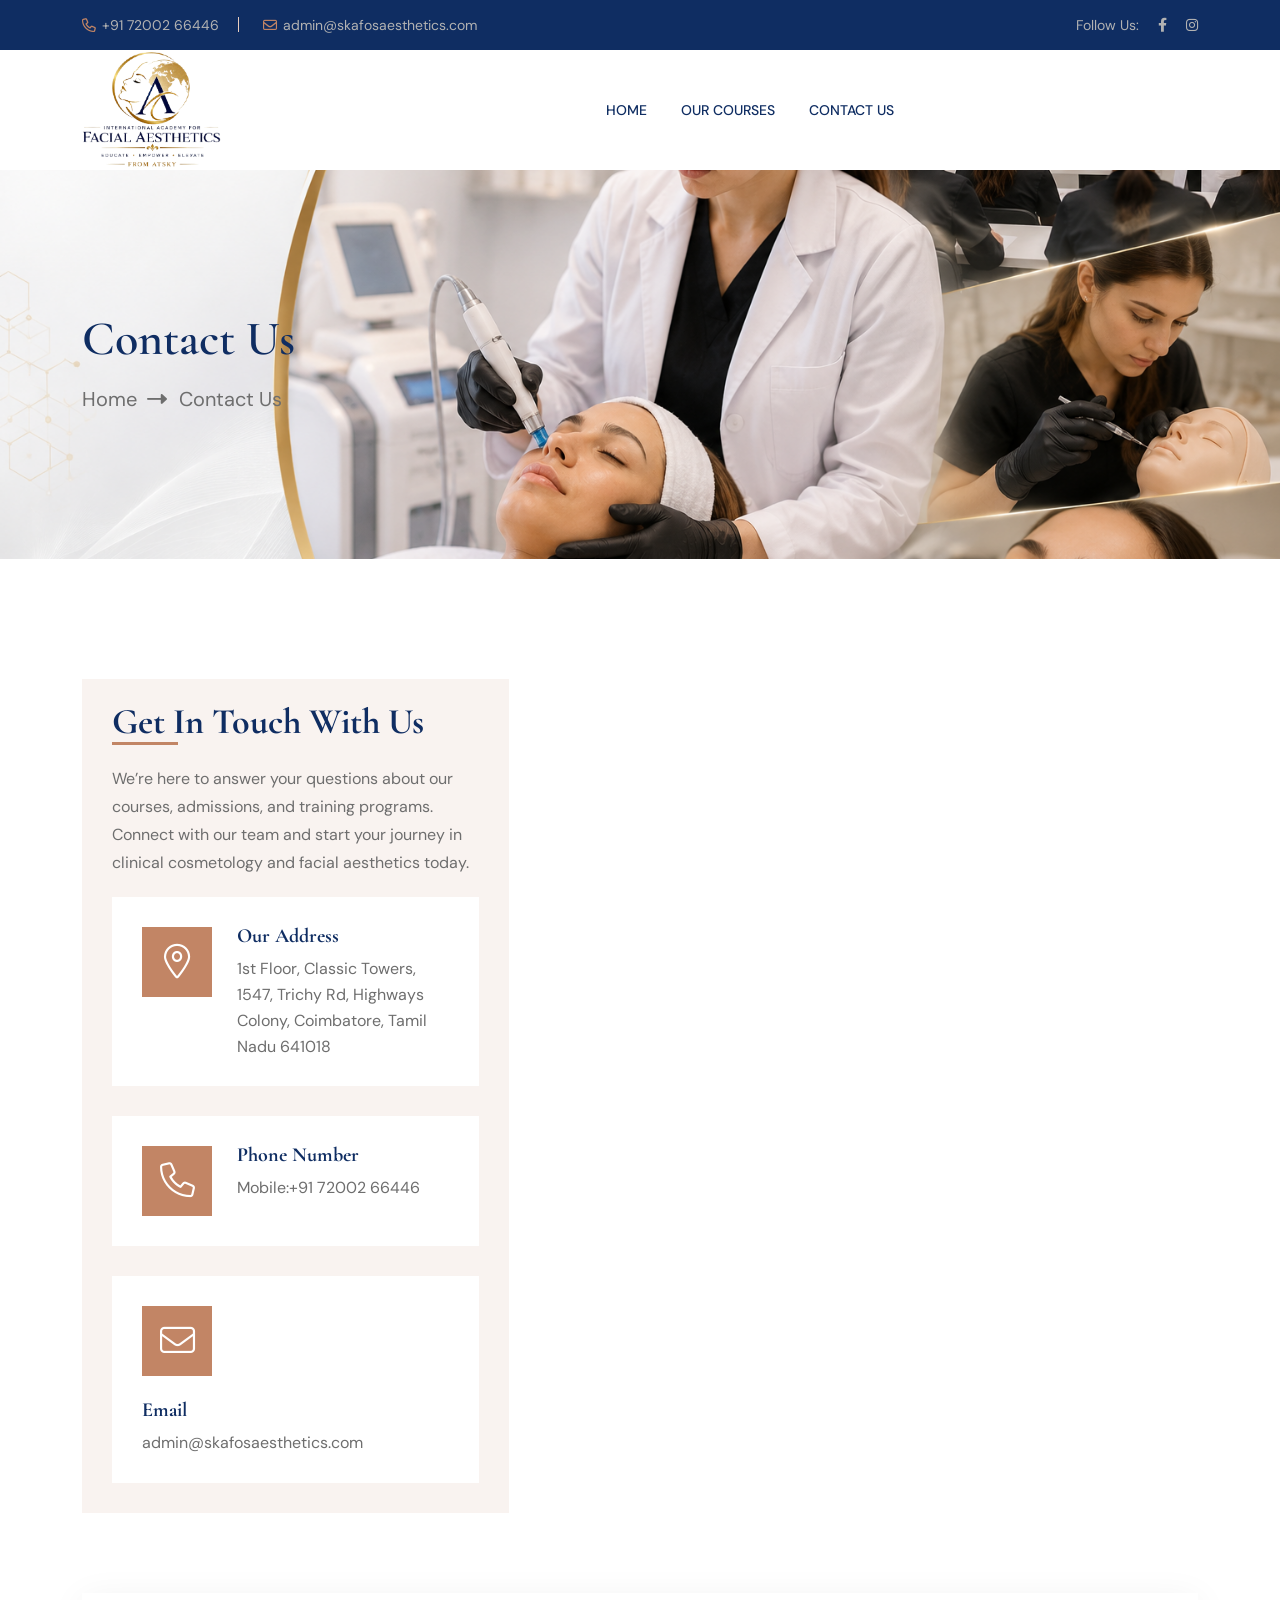
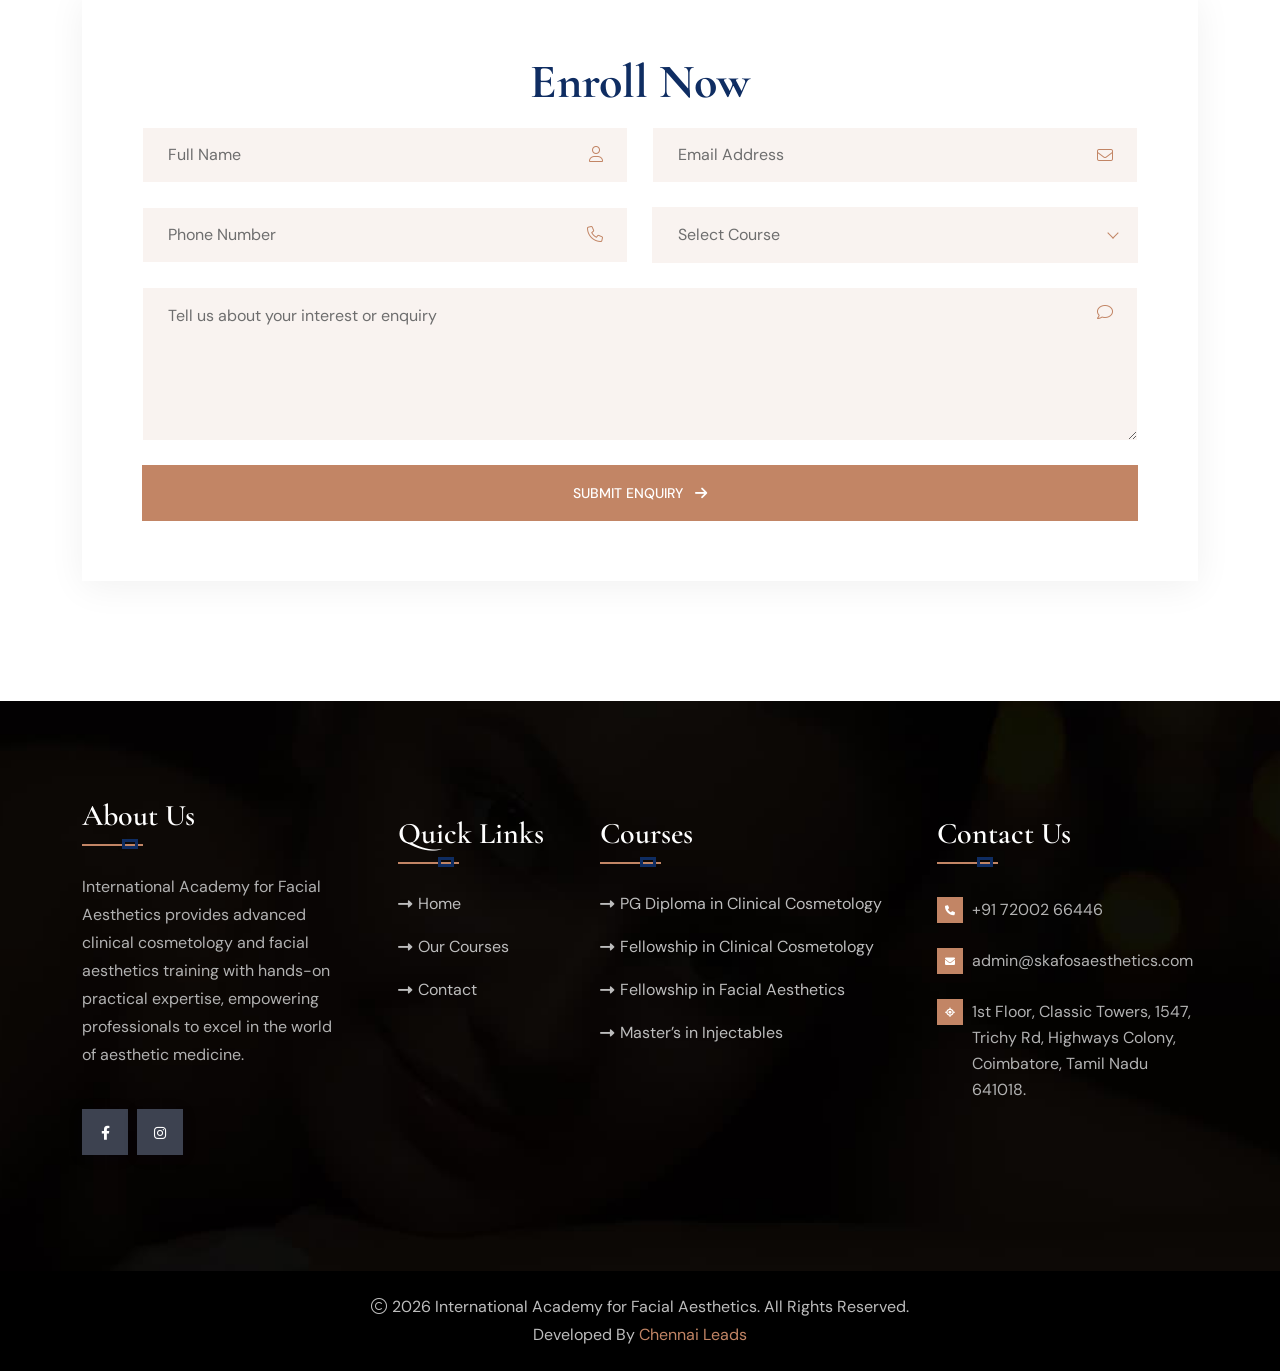
==== contact.html @ 090c6afc "first commit" ====
<!doctype html>
<html class="no-js" lang="zxx">
  <!-- Mirrored from html.themehour.net/rasm/demo/contact.html by HTTrack Website Copier/3.x [XR&CO'2014], Thu, 21 May 2026 10:19:24 GMT -->
  <head>
    <meta charset="utf-8" />
    <meta http-equiv="x-ua-compatible" content="ie=edge" />
    <title>International Academy For Facial Aesthetics</title>
    <meta name="author" content="From ATSKY" />
    <meta name="description" content="Facial Aesthetics" />
    <meta name="keywords" content="Educate - Empower - Elevate" />
    <meta name="robots" content="" />
    <meta
      name="viewport"
      content="width=device-width,initial-scale=1,shrink-to-fit=no" />
    
    <link rel="manifest" href="assets/img/favicons/manifest.json" />
    <meta name="msapplication-TileColor" content="#ffffff" />
    <meta
      name="msapplication-TileImage"
      content="assets/img/favicons/ms-icon-144x144.png"
    />
    <meta name="theme-color" content="#ffffff" />
    <link rel="preconnect" href="https://fonts.googleapis.com/" />
    <link rel="preconnect" href="https://fonts.gstatic.com/" crossorigin />
    <link
      href="https://fonts.googleapis.com/css2?family=Cormorant+Garamond:wght@400;500;600;700&amp;family=DM+Sans:wght@400;500;700&amp;display=swap"
      rel="stylesheet"
    />
    <link rel="stylesheet" href="assets/css/bootstrap.min.css" />
    <link rel="stylesheet" href="assets/css/fontawesome.min.css" />
    <link rel="stylesheet" href="assets/css/magnific-popup.min.css" />
    <link rel="stylesheet" href="assets/css/slick.min.css" />
    <link rel="stylesheet" href="assets/css/odometer-theme-default.css" />
    <link rel="stylesheet" href="assets/css/jquery.flipster.min.css" />
    <link rel="stylesheet" href="assets/css/jquery.datetimepicker.min.css" />
    <link rel="stylesheet" href="assets/css/style.css" />
  </head>
  <body>
   
       <div class="th-menu-wrapper">
      <div class="th-menu-area">
        <div class="mobile-logo">
          <a href="index.html"><img src="assets/img/logo1.png" alt="Rasm" /></a>
          <div class="close-menu">
            <button class="th-menu-toggle"><i class="fal fa-times"></i></button>
          </div>
        </div>
        <div class="th-mobile-menu">
          <ul>
            <li class="">
              <a href="index.html">Home</a>
            
            </li>
         <li><a href="courses.html">Courses</a></li>
            <li><a href="contact.html">Contact Us</a></li>
          </ul>
        </div>
      </div>
    </div>
 
  
    <header class="th-header header-layout7 header-layout8">
      <div class="header-top">
        <div class="container th-container">
          <div
            class="row justify-content-center justify-content-lg-end justify-content-lg-between align-items-center gy-2"
          >
            <div class="col-auto d-none d-lg-block">
              <div class="header-links">
                  <ul>
                  <li>
                    <i class="far fa-phone"></i
                    ><a href="tel:+917200266446">+91 72002 66446</a>
                  </li>
                  <li>
                    <i class="far fa-envelope"></i
                    ><a href="mailto:admin@skafosaesthetics.com">admin@skafosaesthetics.com</a>
                  </li>
                  <!-- <li>
                    <i class="fa-light fa-clock"></i>Mon - Sat: 8 AM - 15 PM
                    Sunday Off
                  </li> -->
                </ul>
              </div>
            </div>
            <div class="col-auto">
              <div class="social-links">
                <span class="social-title">Follow Us:</span>
                <a href="https://www.facebook.com/"
                  ><i class="fab fa-facebook-f"></i
                ></a>
                <a href="https://www.instagram.com/"
                  ><i class="fab fa-instagram"></i
                ></a>
               
              </div>
            </div>
          </div>
        </div>
      </div>
      <div class="sticky-wrapper">
        <div class="menu-area">
          <div class="container th-container">
            <div class="row align-items-center justify-content-between">
              <div class="col-auto">
                <div class="header-logo">
                  <a href="index.html"
                    ><img src="assets/img/logo1.png" alt="Rasm" style="height: 120px;"
                  /></a>
                </div>
              </div>
              <div class="col-auto">
                <nav class="main-menu d-none d-lg-inline-block">
                  <ul>
                    <li class="">
                      <a href="index.html">Home</a>
                     
                    </li>
                    <li><a href="courses.html">Our Courses</a></li>
                    <li><a href="contact.html">Contact Us</a></li>
                  </ul>
                </nav>
                <button class="th-menu-toggle d-inline-block d-lg-none">
                  <i class="far fa-bars"></i>
                </button>
              </div>
            <div class="col-auto d-none d-xl-block">
                <div class="header-button">
                 
                 
                 
                  <a href="appointment.html" class="th-btn style3"
                    >Appointment Now<i
                      class="fa-regular fa-arrow-right ms-2"
                    ></i
                  ></a>
                </div>
              </div>
            </div>
          </div>
        </div>
      </div>
    </header>
    <div
      class="breadcumb-wrapper"
data-bg-src="assets/img/ban1.png"    >
      <div class="container">
        <div class="breadcumb-content">
          <h2 class="breadcumb-title">Contact Us</h2>
          <div class="breadcumb-menu-wrapper">
            <ul class="breadcumb-menu">
              <li><a href="index.html">Home</a></li>
              <li>Contact Us</li>
            </ul>
          </div>
        </div>
      </div>
    </div>
    <div class="space" id="contact-sec">
      <div class="container">
        <div class="row gy-40">
          <div class="col-lg-6 col-xl-5">
            <div class="contact-info-wrap me-xl-4">
              <div class="title-area mb-20">
    <h3 class="sec-title">Get In Touch With Us</h3>
    <p>
        We’re here to answer your questions about our courses, admissions, 
        and training programs. Connect with our team and start your journey 
        in clinical cosmetology and facial aesthetics today.
    </p>
</div>
              <div class="contact-info">
                <div class="contact-info_icon">
                  <i class="fa-light fa-location-dot"></i>
                </div>
                <div class="media-body">
                  <h3 class="box-title">Our Address</h3>
                  <span class="contact-info_text"
                    >1st Floor, Classic Towers, 1547, Trichy Rd, Highways Colony, Coimbatore, Tamil Nadu 641018</span
                  >
                </div>
              </div>
              <div class="contact-info">
                <div class="contact-info_icon">
                  <i class="fa-light fa-phone"></i>
                </div>
                <div class="media-body">
                  <h3 class="box-title">Phone Number</h3>
                  <span class="contact-info_text"
                    >Mobile:
                    <a href="tel:+917200266446">+91 72002 66446 </a></span
                  >
                  
                </div>
              </div>
              <div class="contact-info">
                <div class="contact-info_icon">
                  <i class="fa-light fa-envelope"></i>
                </div>
                <div class="media-body">
                  <h3 class="box-title">Email</h3>
                  <span class="contact-info_text"
                    >
                    <a href="mailto:admin@skafosaesthetics.com">admin@skafosaesthetics.com</a></span
                  >
                  
                </div>
              </div>
            </div>
          </div>
          <div class="col-lg-6 col-xl-7">
            <div class="map-sec">
             <iframe src="https://www.google.com/maps/embed?pb=!1m14!1m8!1m3!1d3916.585720261488!2d76.971552!3d10.99461!3m2!1i1024!2i768!4f13.1!3m3!1m2!1s0x3ba859472f82ee6b%3A0x3366fc1dd9ac197f!2sSkafos%20Aesthetic%20and%20Cosmetic%20Surgery%20Center%20%7C%20Hair%20Transplant%20Treatment%20in%20Coimbatore%20%7C%20GFC%20%7C%20Laser%20Hair%20Removal!5e0!3m2!1sen!2sin!4v1779363343120!5m2!1sen!2sin" width="600" height="450" style="border:0;" allowfullscreen="" loading="lazy" referrerpolicy="no-referrer-when-downgrade"></iframe>
            </div>
          </div>
        </div>
        <div class="row">
          <div class="col-12">
            <div class="contact-form-wrapper">
            <form action="mail.php" method="POST" class="contact-form ajax-contact">

    <h2 class="form-title text-center">Enroll Now</h2>

    <div class="row">

        <!-- Full Name -->
        <div class="form-group col-md-6">
            <i class="fa-light fa-user"></i>
            <input type="text"
                   class="form-control"
                   name="name"
                   placeholder="Full Name"
                   required>
        </div>

        <!-- Email -->
        <div class="form-group col-md-6">
            <i class="fa-light fa-envelope"></i>
            <input type="email"
                   class="form-control"
                   name="email"
                   placeholder="Email Address"
                   required>
        </div>

        <!-- Phone -->
        <div class="form-group col-md-6">
            <i class="fa-light fa-phone"></i>
            <input type="tel"
                   class="form-control"
                   name="phone"
                   placeholder="Phone Number"
                   required>
        </div>

        <!-- Course Selection -->
        <div class="form-group col-md-6">
            <i class="fa-light fa-book-open"></i>

            <select name="course"
                    class="form-select nice-select"
                    required>

                <option value="" selected disabled hidden>
                    Select Course
                </option>

                <option value="PG Diploma in Clinical Cosmetology">
                    PG Diploma in Clinical Cosmetology
                </option>

                <option value="Fellowship in Clinical Cosmetology">
                    Fellowship in Clinical Cosmetology
                </option>

                <option value="Fellowship in Facial Aesthetics">
                    Fellowship in Facial Aesthetics
                </option>

                <option value="Masters in Injectables">
                    Master’s in Injectables
                </option>

            </select>
        </div>

        <!-- Message -->
        <div class="form-group col-12">
            <i class="fa-light fa-comment"></i>

            <textarea name="message"
                      rows="4"
                      class="form-control"
                      placeholder="Tell us about your interest or enquiry"></textarea>
        </div>

        <!-- Button -->
        <div class="form-btn col-12">
            <button type="submit" class="th-btn fw-btn">
                Submit Enquiry
                <i class="fa-solid fa-arrow-right ms-2"></i>
            </button>
        </div>

    </div>

    <p class="form-messages mb-0 mt-3"></p>

</form>
            </div>
          </div>
        </div>
      </div>
    </div>

    <footer
      class="footer-wrapper footer-layout5"
      data-bg-src="assets/img/update_2/bg/footer_bg_1.jpg"
    >
      <div class="widget-area">
        <div class="container th-container">
          <div class="row justify-content-between">
            <div class="col-md-6 col-xl-3 col-xxl-3">
              <div class="widget footer-widget">
                <div class="th-widget-about">
                  <div class="about-logo">
                     <h3 class="widget_title">About Us</h3>
                    <!-- <a href="index.html"
                      ><img src="assets/img/logo1.png" alt="Rasm" style="height: 100px;"
                    /></a> -->
                  </div>
                  <p class="about-text">
                   International Academy for Facial Aesthetics provides advanced clinical cosmetology and facial aesthetics training with hands-on practical expertise, empowering professionals to excel in the world of aesthetic medicine.
                  </p>
                 
                  <div class="th-social footer-social mt-40">
                    <a href="https://www.facebook.com/"
                      ><i class="fab fa-facebook-f"></i
                    ></a>
                    <a href="https://www.twitter.com/"
                      ><i class="fab fa-instagram"></i
                    ></a>
                   
                  </div>
                </div>
              </div>
            </div>
            <div class="col-md-6 col-xl-auto">
              <div class="widget widget_nav_menu footer-widget">
                <h3 class="widget_title">Quick links</h3>
                <div class="menu-all-pages-container">
                  <ul class="menu">
                    <li><a href="index.html">Home</a></li>
                    <li><a href="courses.html">Our Courses </a></li>
                    <li><a href="contact.html">Contact</a></li>
                   
                  </ul>
                </div>
              </div>
            </div>
            <div class="col-md-6 col-xl-auto">
              <div class="widget widget_nav_menu footer-widget">
                <h3 class="widget_title">Courses</h3>
                <div class="menu-all-pages-container">
                  <ul class="menu">
                    <li><a href="courses.html">PG Diploma in Clinical Cosmetology</a></li>
                    <li><a href="courses.html">Fellowship in Clinical Cosmetology</a></li>
                    <li><a href="courses.html">Fellowship in Facial Aesthetics</a></li>
                    <li><a href="courses.html">Master’s in Injectables</a></li>
                   
                  </ul>
                </div>
              </div>
            </div>
            <div class="col-md-6 col-xl-3 col-xxl-2">
              <div class="widget footer-widget footer-widget">
                <h4 class="widget_title">Contact Us</h4>
                <div class="th-widget-about">
                    <p class="footer-info">
                      <i class="fa-sharp fa-solid fa-phone"></i
                      ><a class="text-inherit" href="tel:+917200266446"
                        >+91 72002 66446</a
                      >
                    </p>
                    <p class="footer-info">
                      <i class="fas fa-envelope"></i
                      ><a class="text-inherit" href="mailto:admin@skafosaesthetics.com"
                        >admin@skafosaesthetics.com</a
                      >
                    </p>
                     <p class="footer-info">
                      <i class="fas fa-location"></i
                      ><a class="text-inherit" href="mailto:info@rasm.com"
                        >1st Floor, Classic Towers, 1547, Trichy Rd, Highways Colony, Coimbatore, Tamil Nadu 641018.</a
                      >
                    </p>
                  </div>
              </div>
            </div>
           
          </div>
        </div>
      </div>
      <div class="copyright-wrap">
        <div class="container">
          <div class="row align-items-center">
            <div class="">
             <p class="copyright-text text-center">
    <i class="fal fa-copyright"></i>
    <script>document.write(new Date().getFullYear())</script>
    International Academy for Facial Aesthetics. All Rights Reserved. <br>
    Developed By 
    <a class="text-theme" href="https://chennailleads.com/" target="_blank">
        Chennai Leads
    </a>
</p>
            </div>
           
          </div>
        </div>
      </div>
      <div class="scroll-top">
        <svg
          class="progress-circle svg-content"
          width="100%"
          height="100%"
          viewBox="-1 -1 102 102"
        >
          <path
            d="M50,1 a49,49 0 0,1 0,98 a49,49 0 0,1 0,-98"
            style="
              transition: stroke-dashoffset 10ms linear 0s;
              stroke-dasharray: 307.919, 307.919;
              stroke-dashoffset: 307.919;
            "
          ></path>
        </svg>
      </div>
    </footer>
    <script src="assets/js/vendor/jquery-3.7.1.min.js"></script>
    <script src="assets/js/slick.min.js"></script>
    <script src="assets/js/bootstrap.min.js"></script>
    <script src="assets/js/jquery.magnific-popup.min.js"></script>
    <script src="assets/js/jquery-ui.min.js"></script>
    <script src="assets/js/imagesloaded.pkgd.min.js"></script>
    <script src="assets/js/isotope.pkgd.min.js"></script>
    <script src="assets/js/jquery.flipster.min.js"></script>
    <script src="assets/js/odometer.js"></script>
    <script src="assets/js/appear-2.js"></script>
    <script src="assets/js/nice-select.min.js"></script>
    <script src="assets/js/jquery.datetimepicker.min.js"></script>
    <script src="assets/js/tilt.min.js"></script>
    <script src="assets/js/wow.min.js"></script>
    <script src="assets/js/main.js"></script>
  </body>
  <!-- Mirrored from html.themehour.net/rasm/demo/contact.html by HTTrack Website Copier/3.x [XR&CO'2014], Thu, 21 May 2026 10:19:24 GMT -->
</html>
---- assets/css/odometer-theme-default.css ----
.odometer.odometer-auto-theme,.odometer.odometer-theme-default{display:-moz-inline-box;display:inline-block;vertical-align:middle;*vertical-align:auto;position:relative;display:inline}.odometer.odometer-auto-theme .odometer-digit,.odometer.odometer-theme-default .odometer-digit{display:-moz-inline-box;display:inline-block;vertical-align:middle;*vertical-align:auto;position:relative;display:inline}.odometer.odometer-auto-theme .odometer-digit .odometer-digit-spacer,.odometer.odometer-theme-default .odometer-digit .odometer-digit-spacer{display:-moz-inline-box;display:inline-block;vertical-align:middle;*vertical-align:auto;visibility:hidden;display:inline}.odometer.odometer-auto-theme .odometer-digit .odometer-digit-inner,.odometer.odometer-theme-default .odometer-digit .odometer-digit-inner{text-align:left;display:block;position:absolute;top:0;left:0;right:0;bottom:0;overflow:hidden}.odometer.odometer-auto-theme .odometer-digit .odometer-ribbon,.odometer.odometer-theme-default .odometer-digit .odometer-ribbon{display:block}.odometer.odometer-auto-theme .odometer-digit .odometer-ribbon-inner,.odometer.odometer-theme-default .odometer-digit .odometer-ribbon-inner{display:block;-webkit-backface-visibility:hidden}.odometer.odometer-auto-theme .odometer-digit .odometer-value,.odometer.odometer-theme-default .odometer-digit .odometer-value{display:block;-webkit-transform:translateZ(0)}.odometer.odometer-auto-theme .odometer-digit .odometer-value.odometer-last-value,.odometer.odometer-theme-default .odometer-digit .odometer-value.odometer-last-value{position:absolute}.odometer.odometer-auto-theme.odometer-animating-up .odometer-ribbon-inner,.odometer.odometer-theme-default.odometer-animating-up .odometer-ribbon-inner{-webkit-transition:-webkit-transform 2s;transition:-webkit-transform 2s;transition:transform 2s;transition:transform 2s,-webkit-transform 2s}.odometer.odometer-auto-theme.odometer-animating-down .odometer-ribbon-inner,.odometer.odometer-auto-theme.odometer-animating-up.odometer-animating .odometer-ribbon-inner,.odometer.odometer-theme-default.odometer-animating-down .odometer-ribbon-inner,.odometer.odometer-theme-default.odometer-animating-up.odometer-animating .odometer-ribbon-inner{-webkit-transform:translateY(-100%);-ms-transform:translateY(-100%);transform:translateY(-100%)}.odometer.odometer-auto-theme.odometer-animating-down.odometer-animating .odometer-ribbon-inner,.odometer.odometer-theme-default.odometer-animating-down.odometer-animating .odometer-ribbon-inner{-webkit-transition:-webkit-transform 2s;transition:-webkit-transform 2s;transition:transform 2s;transition:transform 2s,-webkit-transform 2s;-webkit-transform:translateY(0);-ms-transform:translateY(0);transform:translateY(0)}.odometer.odometer-auto-theme,.odometer.odometer-theme-default{font-family:Cormorant Garamond,serif}.odometer.odometer-auto-theme .odometer-value,.odometer.odometer-theme-default .odometer-value{text-align:center}
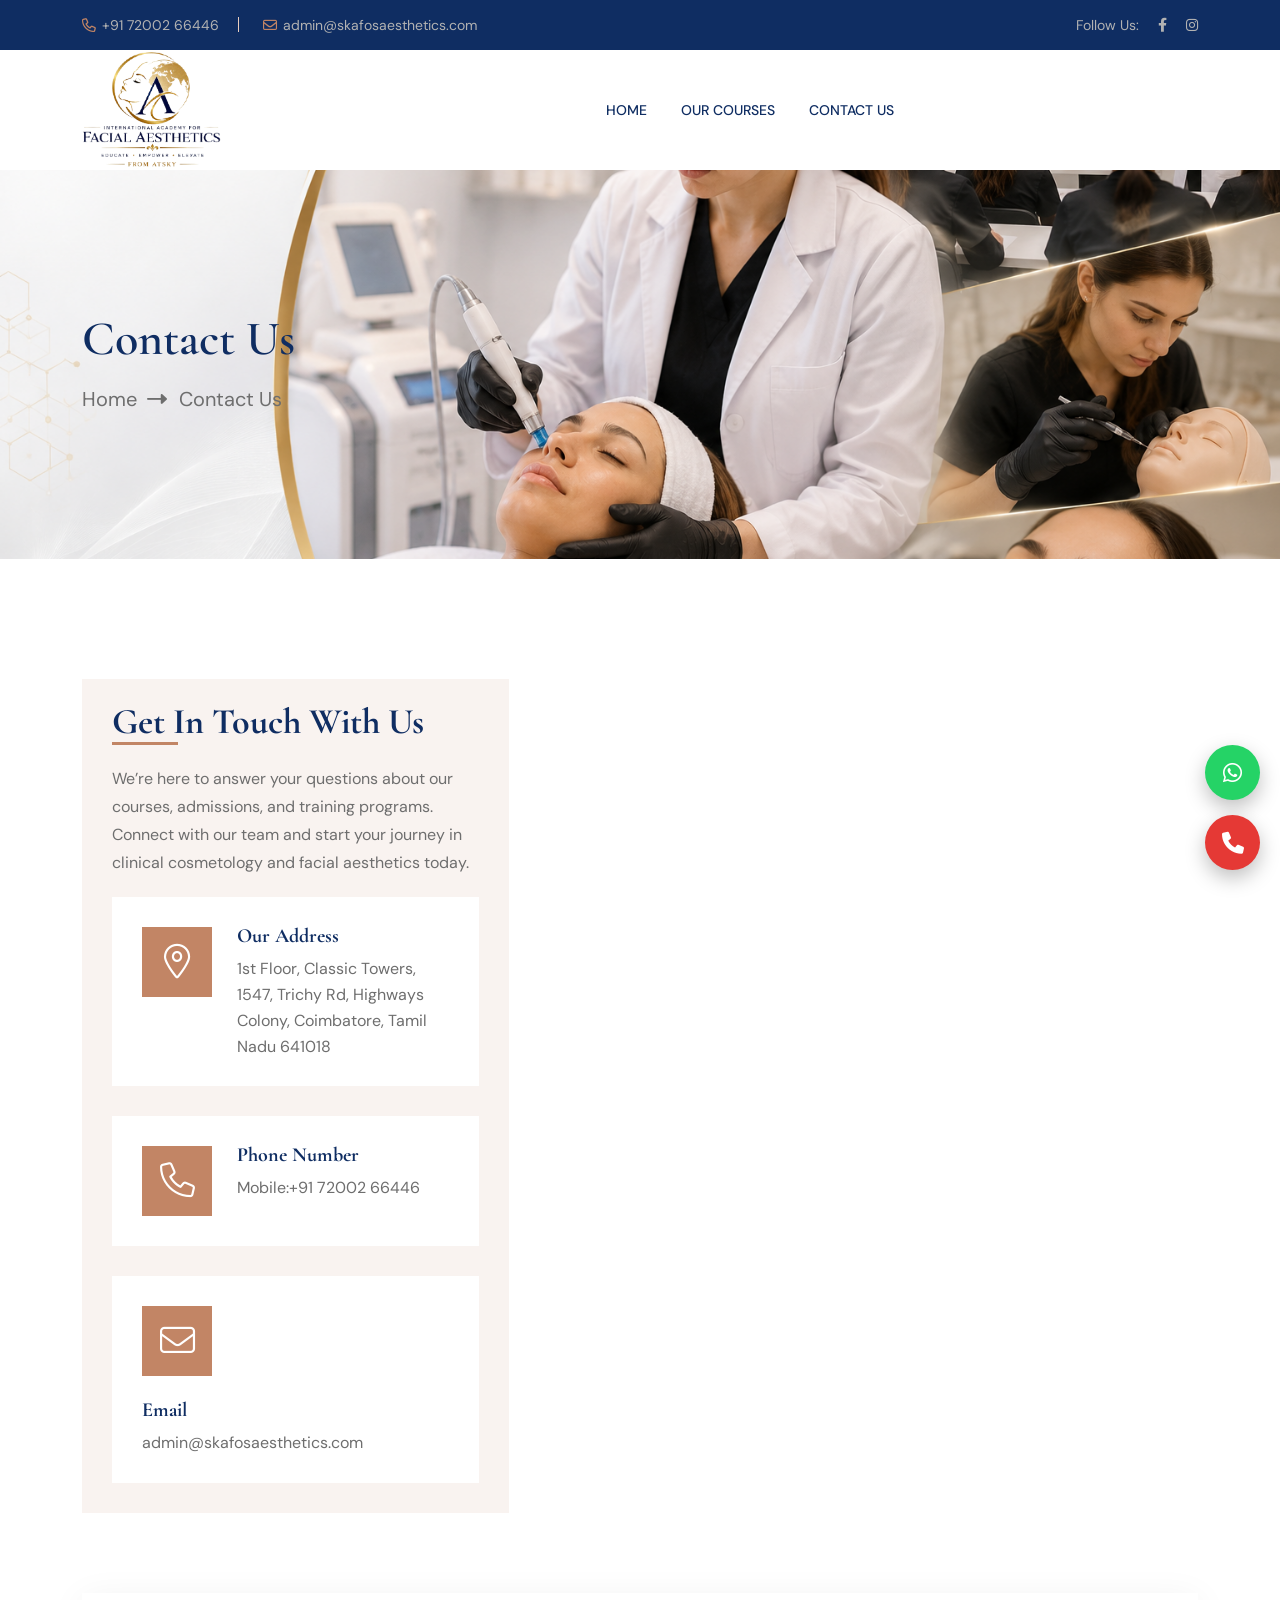
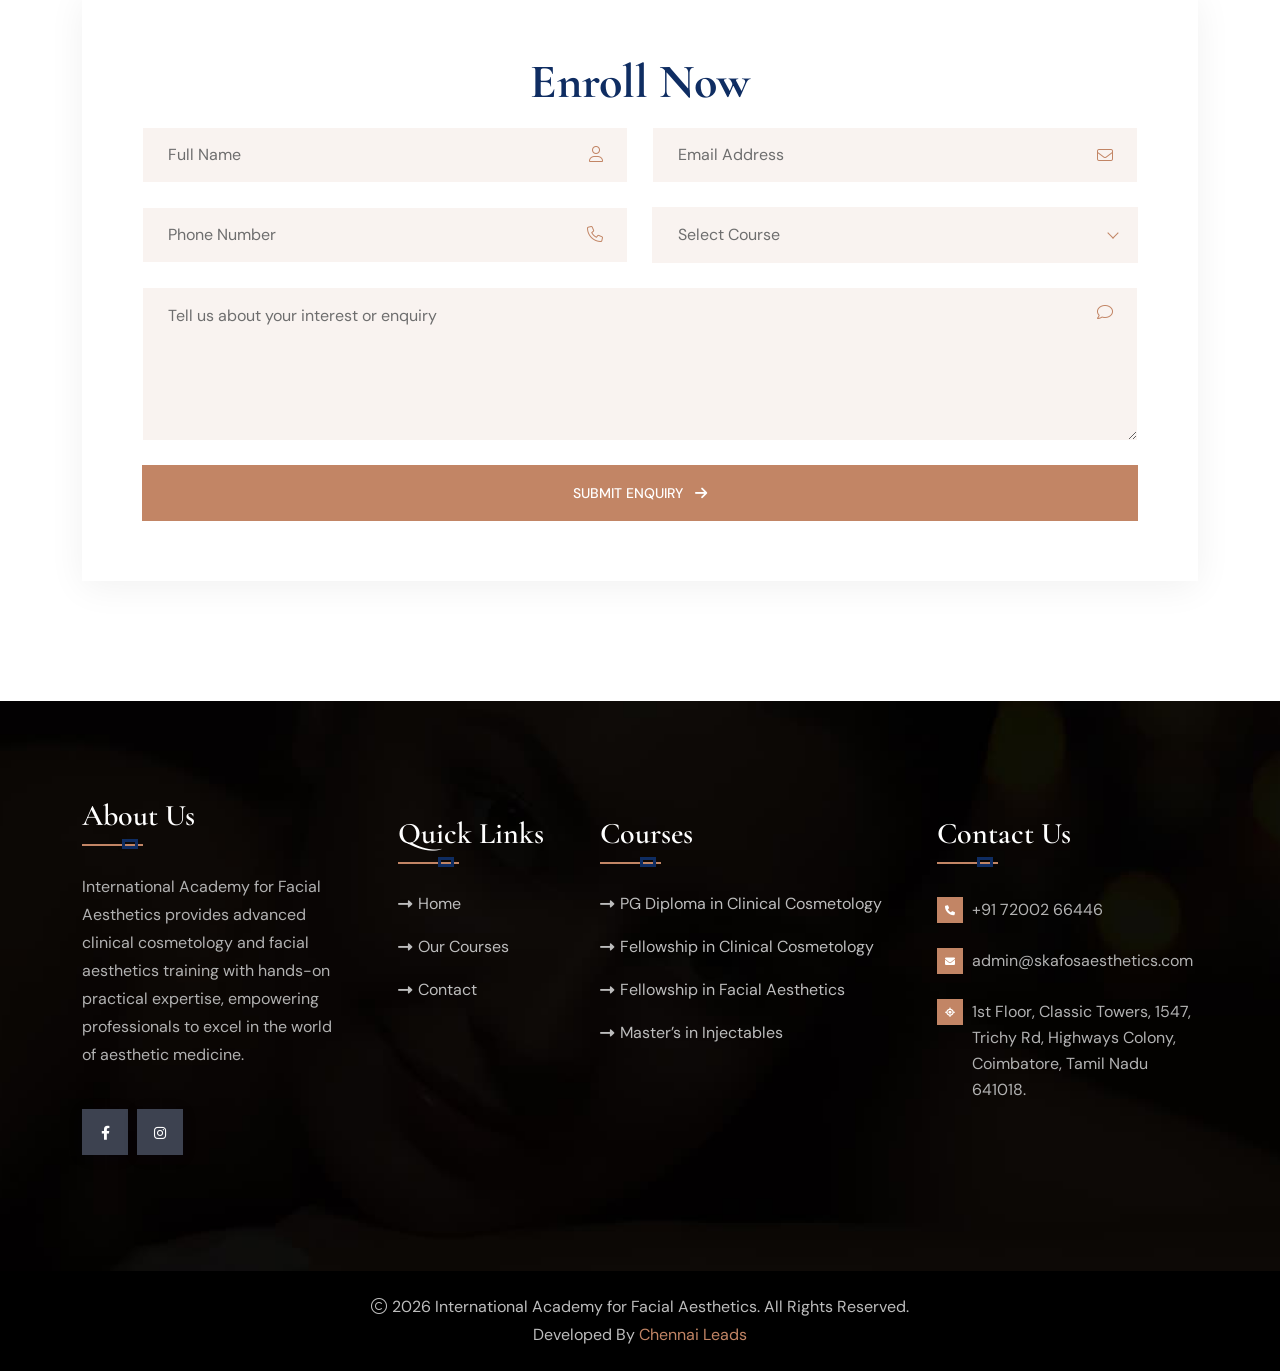
==== commit f5ad49a0: "Update contact.html" ====
--- a/contact.html
+++ b/contact.html
@@ -33,10 +33,92 @@
     <link rel="stylesheet" href="assets/css/odometer-theme-default.css" />
     <link rel="stylesheet" href="assets/css/jquery.flipster.min.css" />
     <link rel="stylesheet" href="assets/css/jquery.datetimepicker.min.css" />
-    <link rel="stylesheet" href="assets/css/style.css" />
+    <link rel="stylesheet" href="assets/css/style.css?v=2" />
   </head>
+  <style>
+      .floating-contact {
+  position: fixed;
+  right: 20px;
+  bottom: 30px;
+  z-index: 9999;
+
+  display: flex;
+  flex-direction: column;
+  gap: 15px;
+}
+
+/* Buttons Base */
+.contact-btn {
+  width: 55px;
+  height: 55px;
+  border-radius: 50%;
+  display: flex;
+  align-items: center;
+  justify-content: center;
+
+  font-size: 22px;
+  color: #fff;
+  text-decoration: none;
+
+  box-shadow: 0 8px 20px rgba(0,0,0,0.25);
+  transition: all 0.3s ease;
+  position: relative;
+}
+
+/* WhatsApp (Official Green) */
+.whatsapp {
+  background: #25D366;
+}
+
+/* Call (Professional Red) */
+.call {
+  background: #E53935;
+}
+
+/* Hover Effects */
+.contact-btn:hover {
+  transform: scale(1.15);
+  box-shadow: 0 10px 25px rgba(0,0,0,0.35);
+}
+
+/* Glow Effect */
+.whatsapp:hover {
+  box-shadow: 0 0 15px rgba(37, 211, 102, 0.6);
+}
+
+.call:hover {
+  box-shadow: 0 0 15px rgba(229, 57, 53, 0.6);
+}
+
+/* Floating Animation */
+@keyframes floatY {
+  0% { transform: translateY(0); }
+  50% { transform: translateY(-6px); }
+  100% { transform: translateY(0); }
+}
+
+.contact-btn {
+  animation: floatY 3s ease-in-out infinite;
+}
+
+.call {
+  animation-delay: 1.5s;
+}
+  </style>
   <body>
-   
+   <div class="floating-contact">
+
+  <!-- WhatsApp -->
+  <a href="https://wa.me/917200266446" target="_blank" class="contact-btn whatsapp">
+    <i class="fab fa-whatsapp"></i>
+  </a>
+
+  <!-- Call -->
+  <a href="tel:+917200266446" class="contact-btn call">
+    <i class="fas fa-phone"></i>
+  </a>
+
+</div>
        <div class="th-menu-wrapper">
       <div class="th-menu-area">
         <div class="mobile-logo">
@@ -452,6 +534,24 @@
     <script src="assets/js/tilt.min.js"></script>
     <script src="assets/js/wow.min.js"></script>
     <script src="assets/js/main.js"></script>
+     <script>
+  const toggleBtn = document.getElementById("callToggle");
+  const enquiryBox = document.getElementById("enquiryBox");
+
+  toggleBtn.addEventListener("click", () => {
+    enquiryBox.style.display =
+      enquiryBox.style.display === "block" ? "none" : "block";
+  });
+
+  document.addEventListener("click", (e) => {
+    if (!e.target.closest(".floating-contact")) {
+      enquiryBox.style.display = "none";
+    }
+  });
+  toggleBtn.addEventListener("click", () => {
+  enquiryBox.classList.toggle("show");
+});
+</script>
   </body>
   <!-- Mirrored from html.themehour.net/rasm/demo/contact.html by HTTrack Website Copier/3.x [XR&CO'2014], Thu, 21 May 2026 10:19:24 GMT -->
 </html>
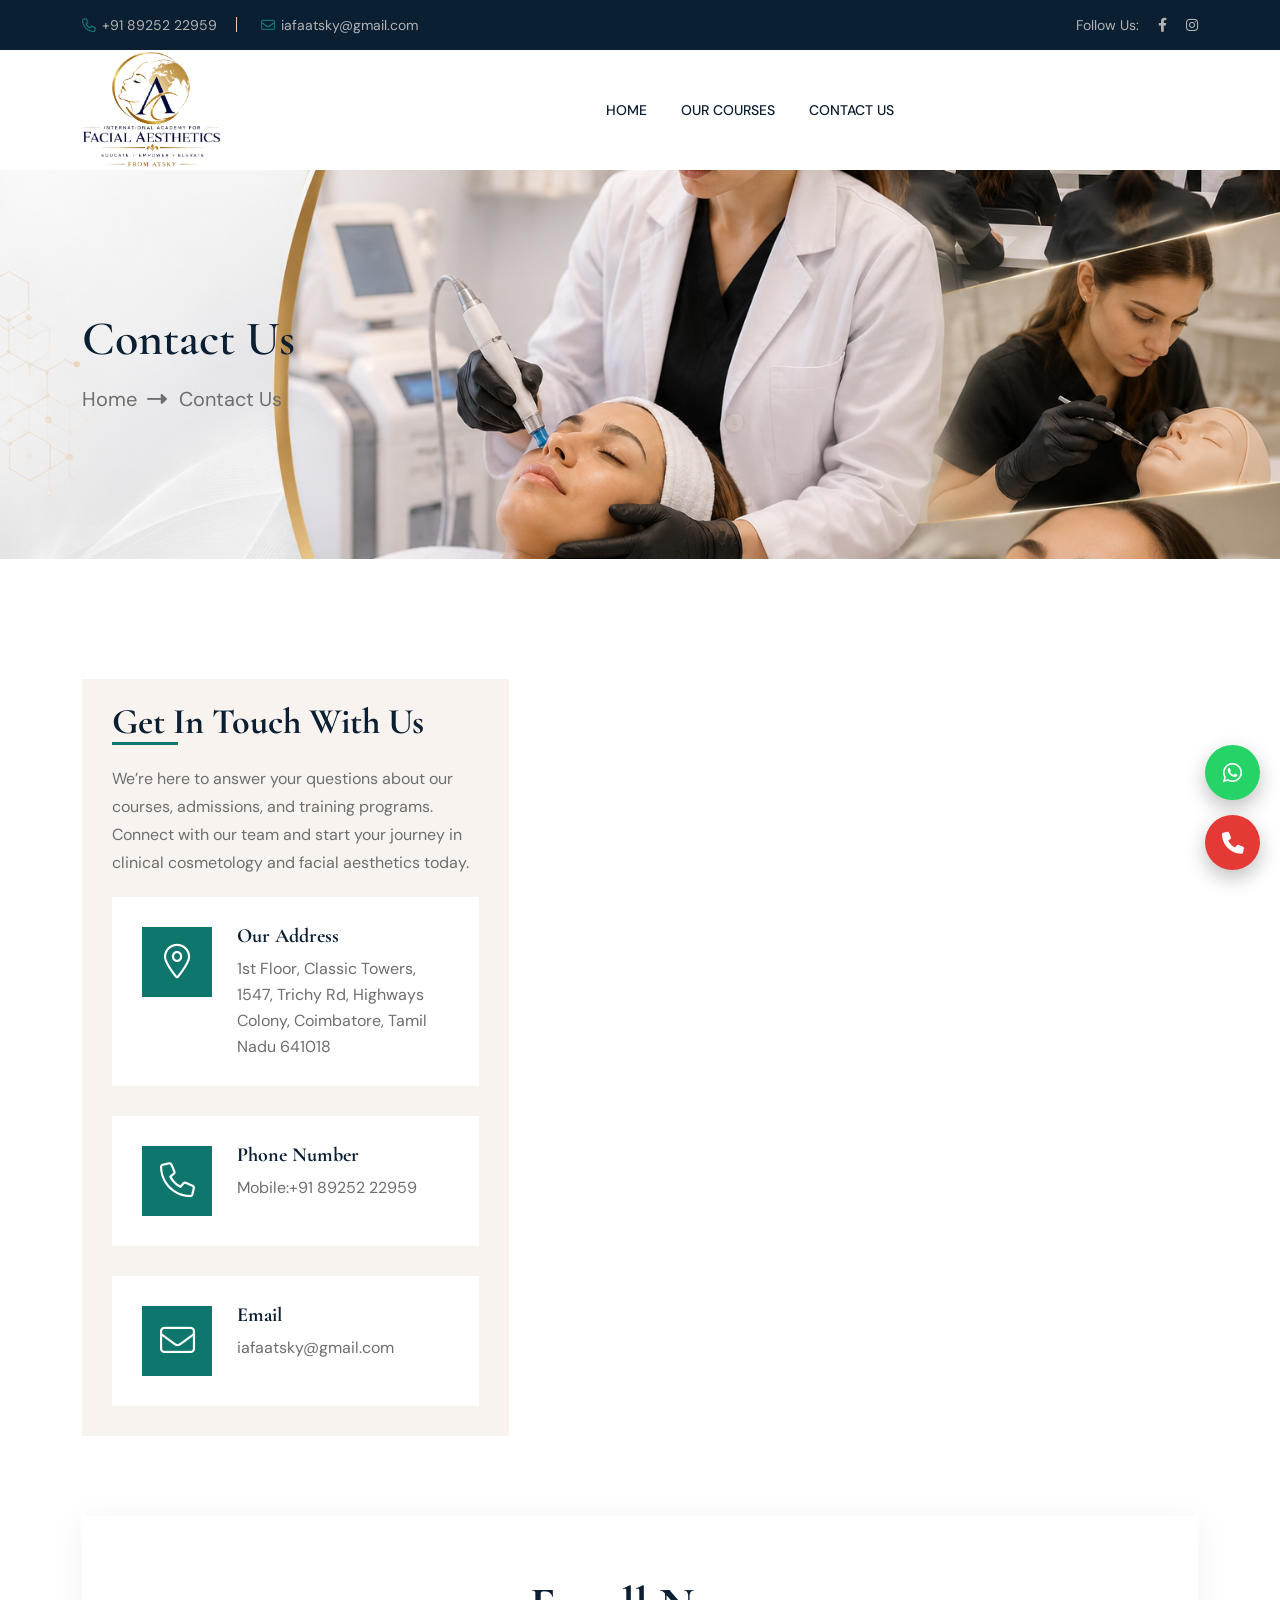
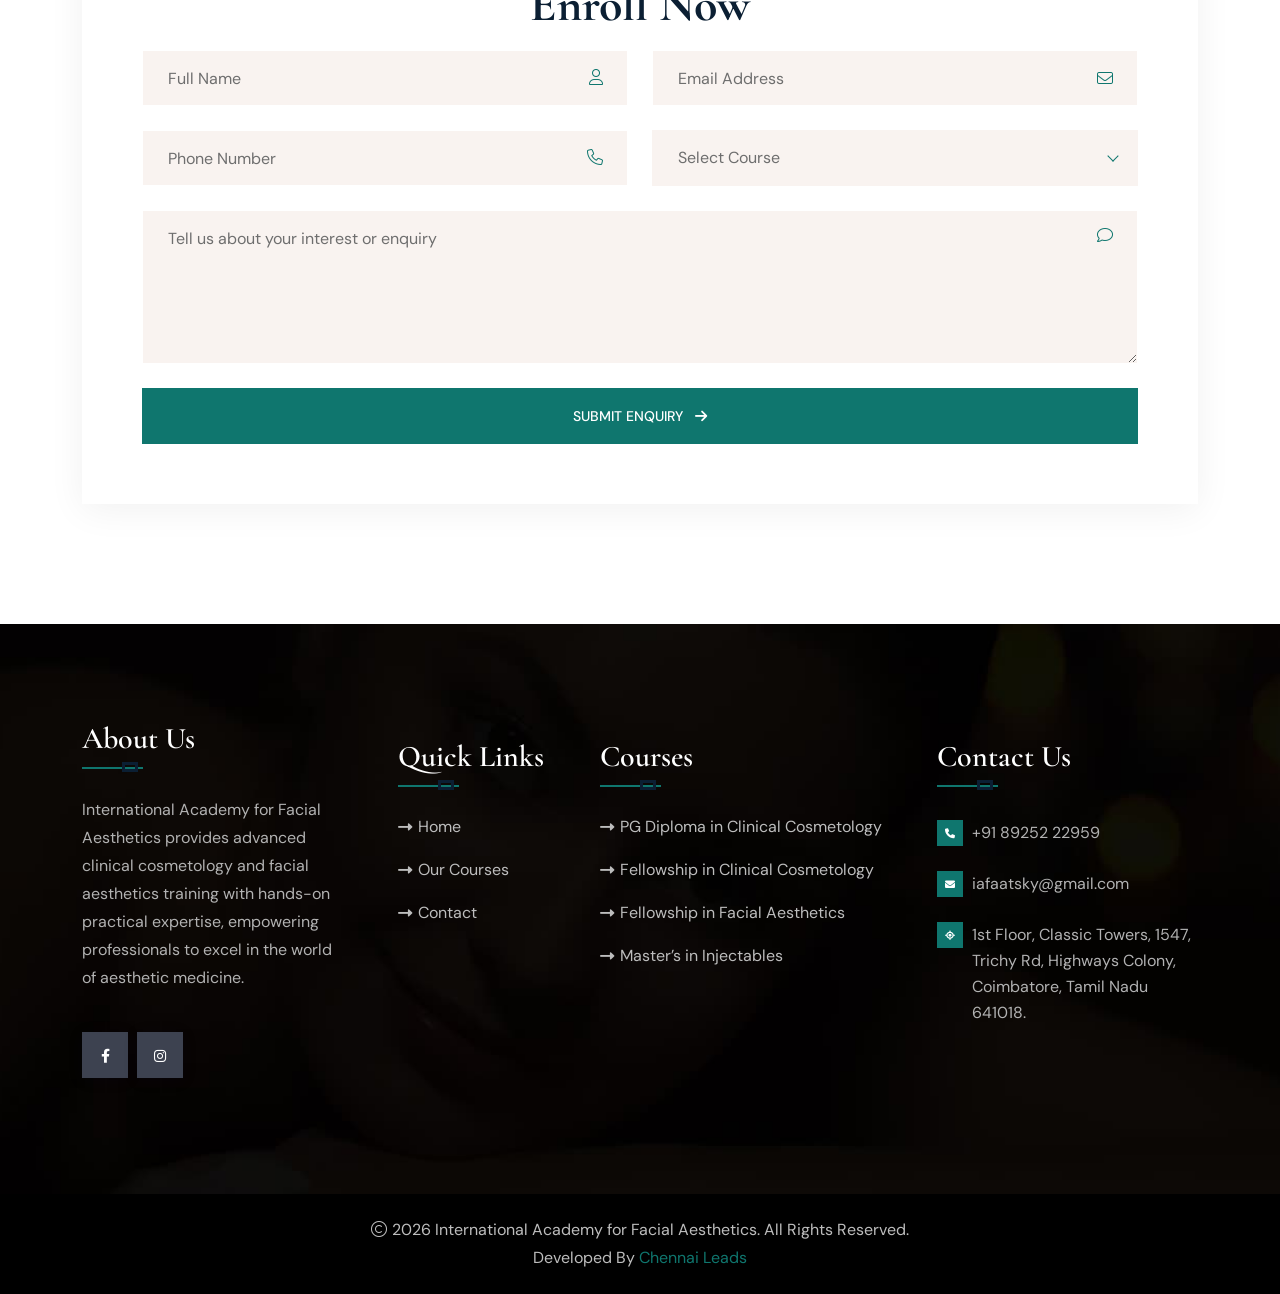
==== commit 40ca1f8c: "Update contact.html" ====
--- a/contact.html
+++ b/contact.html
@@ -109,12 +109,12 @@
    <div class="floating-contact">
 
   <!-- WhatsApp -->
-  <a href="https://wa.me/917200266446" target="_blank" class="contact-btn whatsapp">
+  <a href="https://wa.me/918925222959" target="_blank" class="contact-btn whatsapp">
     <i class="fab fa-whatsapp"></i>
   </a>
 
   <!-- Call -->
-  <a href="tel:+917200266446" class="contact-btn call">
+  <a href="tel:+918925222959" class="contact-btn call">
     <i class="fas fa-phone"></i>
   </a>
 
@@ -152,11 +152,11 @@
                   <ul>
                   <li>
                     <i class="far fa-phone"></i
-                    ><a href="tel:+917200266446">+91 72002 66446</a>
+                    ><a href="tel:+918925222959">+91 89252 22959</a>
                   </li>
                   <li>
                     <i class="far fa-envelope"></i
-                    ><a href="mailto:admin@skafosaesthetics.com">admin@skafosaesthetics.com</a>
+                    ><a href="mailto:iafaatsky@gmail.com">iafaatsky@gmail.com</a>
                   </li>
                   <!-- <li>
                     <i class="fa-light fa-clock"></i>Mon - Sat: 8 AM - 15 PM
@@ -270,7 +270,7 @@
                   <h3 class="box-title">Phone Number</h3>
                   <span class="contact-info_text"
                     >Mobile:
-                    <a href="tel:+917200266446">+91 72002 66446 </a></span
+                    <a href="tel:+918925222959">+91 89252 22959 </a></span
                   >
                   
                 </div>
@@ -283,7 +283,7 @@
                   <h3 class="box-title">Email</h3>
                   <span class="contact-info_text"
                     >
-                    <a href="mailto:admin@skafosaesthetics.com">admin@skafosaesthetics.com</a></span
+                    <a href="mailto:iafaatsky@gmail.com">iafaatsky@gmail.com</a></span
                   >
                   
                 </div>
@@ -460,14 +460,14 @@
                 <div class="th-widget-about">
                     <p class="footer-info">
                       <i class="fa-sharp fa-solid fa-phone"></i
-                      ><a class="text-inherit" href="tel:+917200266446"
-                        >+91 72002 66446</a
+                      ><a class="text-inherit" href="tel:+918925222959"
+                        >+91 89252 22959</a
                       >
                     </p>
                     <p class="footer-info">
                       <i class="fas fa-envelope"></i
-                      ><a class="text-inherit" href="mailto:admin@skafosaesthetics.com"
-                        >admin@skafosaesthetics.com</a
+                      ><a class="text-inherit" href="mailto:iafaatsky@gmail.com"
+                        >iafaatsky@gmail.com</a
                       >
                     </p>
                      <p class="footer-info">
--- a/assets/css/style.css
+++ b/assets/css/style.css
@@ -1,14 +1,14 @@
 @use "sass:math";
 :root {
-  --theme-color: #c28565;
-  --theme-color2: #ab6a49;
-  --title-color: #0f2d62;
+  --theme-color: #0F766E;
+  --theme-color2: #5E6B75;
+  --title-color: #0B1F33;
   --body-color: #6e6e6e;
   --smoke-color: #f9f3f0;
   --smoke-color2: #e8cdbf;
   --smoke-color3: #f4e8e1;
-  --black-color: #0f2d62;
-  --black-color2:#0f2d62;
+  --black-color: #0B1F33;
+  --black-color2:#0B1F33;
   --gray-color: #b2b2b2;
   --white-color: #ffffff;
   --light-color: #cdcdcd;
@@ -14963,10 +14963,10 @@
 .sec-shape:before {
   background: -webkit-linear-gradient(
     right,
-    #c28565 0%,
+    #0F766E 0%,
     rgba(194, 133, 101, 0) 100%
   );
-  background: linear-gradient(270deg, #c28565 0%, rgba(194, 133, 101, 0) 100%);
+  background: linear-gradient(270deg, #0F766E 0%, rgba(194, 133, 101, 0) 100%);
   margin-left: -38rem;
 }
 @media (max-width: 575px) {
@@ -14977,10 +14977,10 @@
 .sec-shape:after {
   background: -webkit-linear-gradient(
     left,
-    #c28565 0%,
+    #0F766E 0%,
     rgba(194, 133, 101, 0) 100%
   );
-  background: linear-gradient(90deg, #c28565 0%, rgba(194, 133, 101, 0) 100%);
+  background: linear-gradient(90deg, #0F766E 0%, rgba(194, 133, 101, 0) 100%);
   margin-left: 3rem;
 }
 @media (max-width: 575px) {
@@ -21405,7 +21405,7 @@
 .hero-style5 {
   position: relative;
   z-index: 6;
-  padding: 224px 0;
+  padding: 104px 0;
   max-width: 750px;
 }
 @media (max-width: 1299px) {
@@ -21845,13 +21845,13 @@
   background: -webkit-linear-gradient(
     right,
     rgba(194, 133, 101, 0) 4.24%,
-    #c28565 52.64%,
+    #0F766E 52.64%,
     rgba(194, 133, 101, 0) 99.06%
   );
   background: linear-gradient(
     270deg,
     rgba(194, 133, 101, 0) 4.24%,
-    #c28565 52.64%,
+    #0F766E 52.64%,
     rgba(194, 133, 101, 0) 99.06%
   );
   display: block;
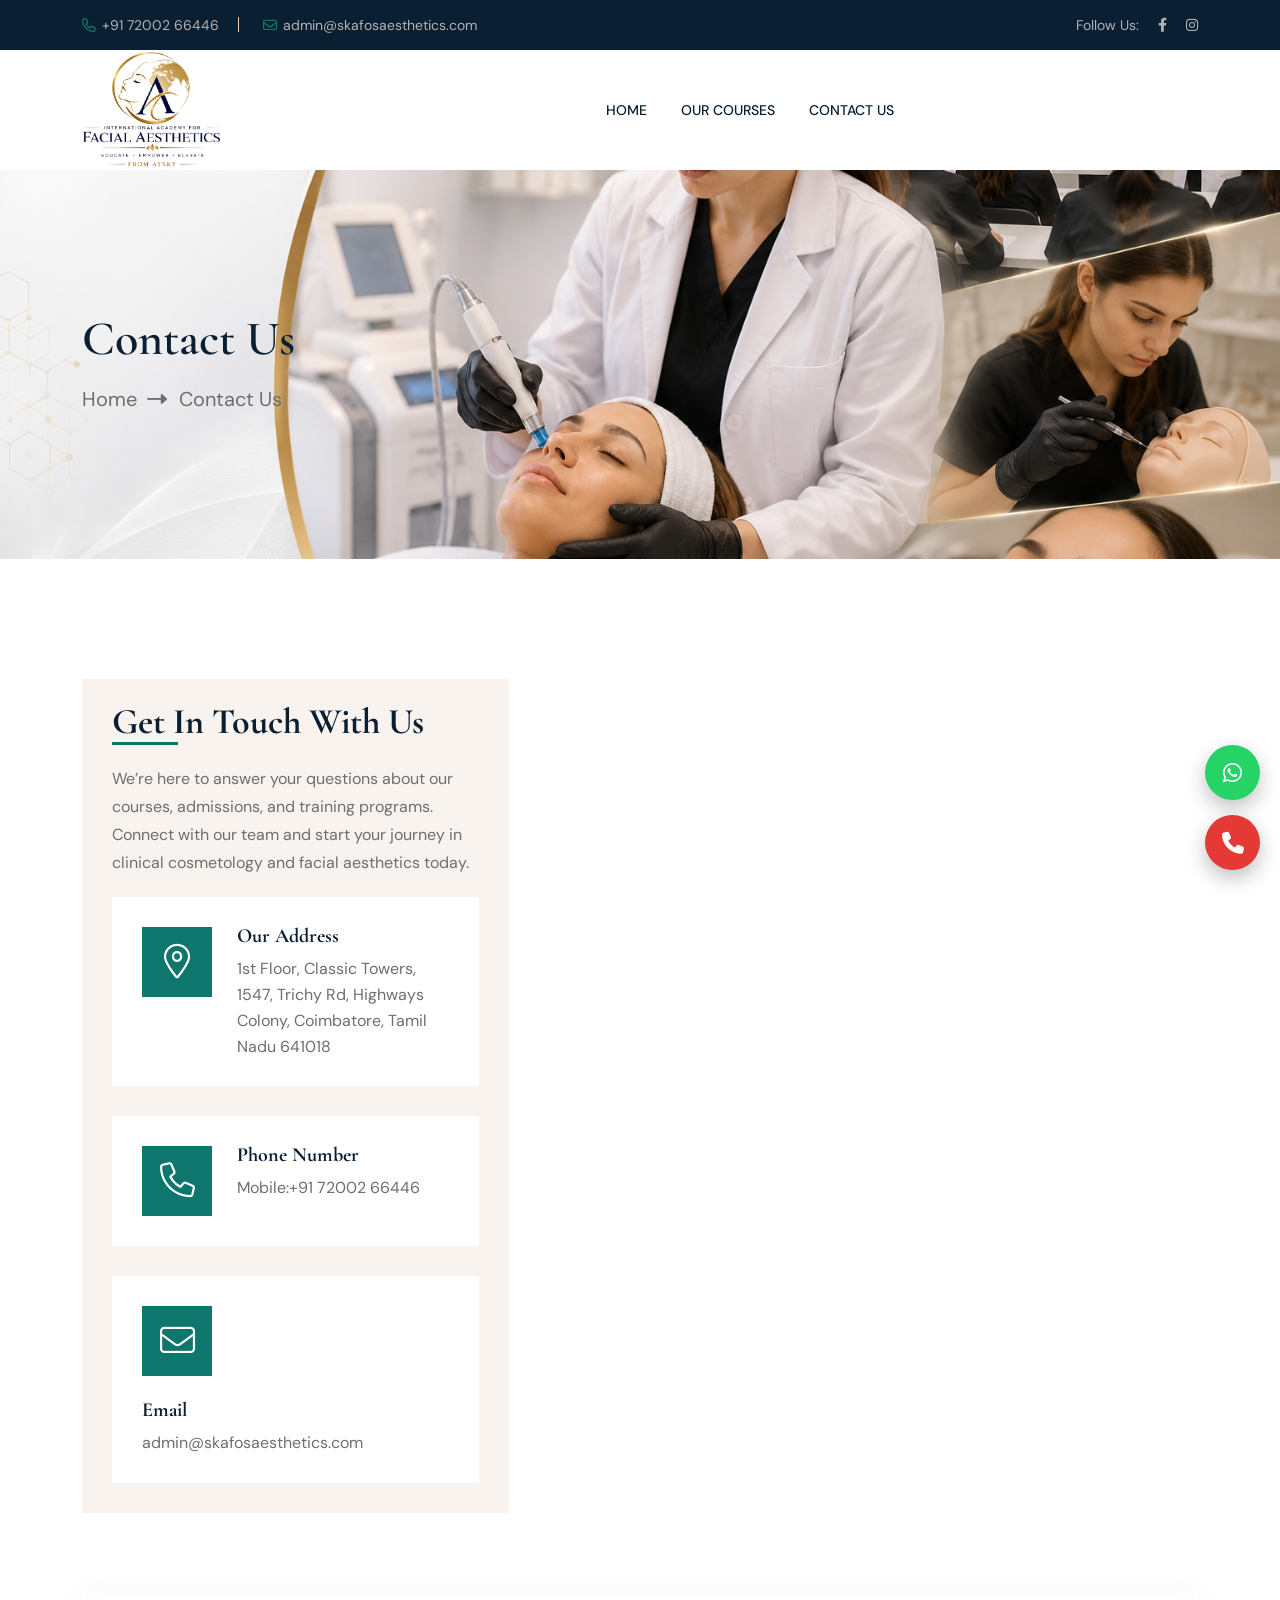
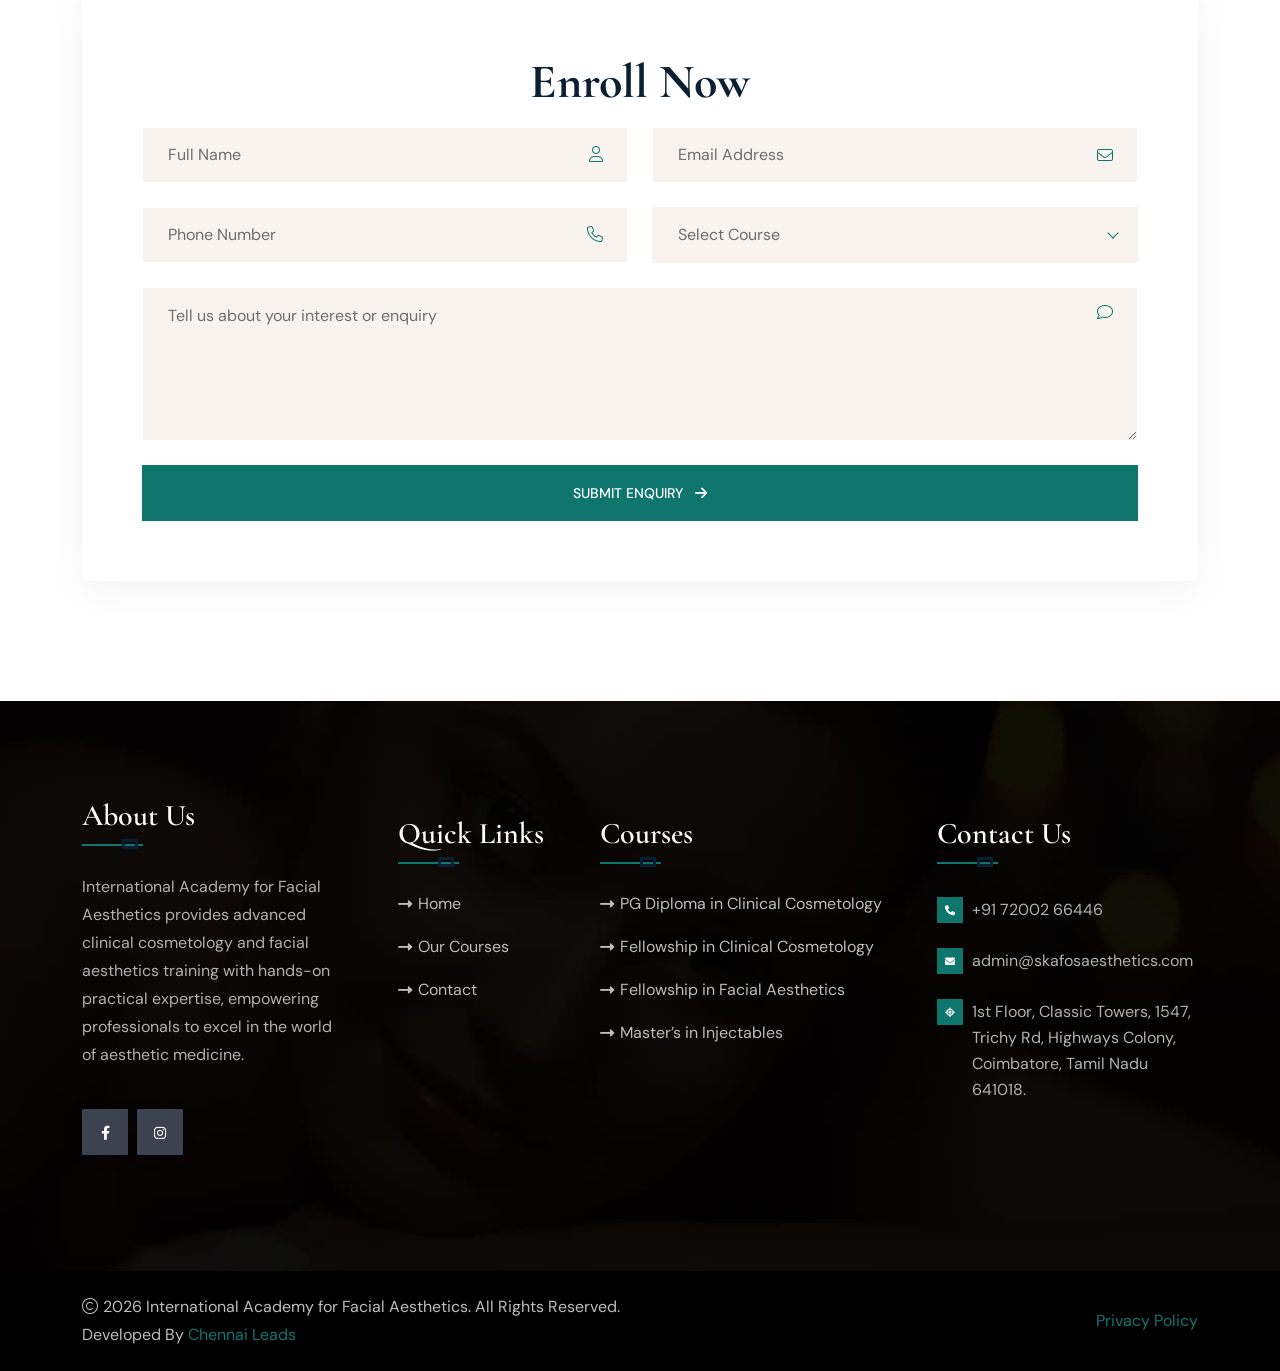
==== commit 4f013b26: "Update contact.html" ====
--- a/contact.html
+++ b/contact.html
@@ -12,13 +12,81 @@
     <meta
       name="viewport"
       content="width=device-width,initial-scale=1,shrink-to-fit=no" />
-    
-    <link rel="manifest" href="assets/img/favicons/manifest.json" />
+     <link
+      rel="apple-touch-icon"
+      sizes="57x57"
+      href="assets/img/favicon.ico"
+    />
+    <link
+      rel="apple-touch-icon"
+      sizes="60x60"
+      href="assets/img/favicon.ico"
+    />
+    <link
+      rel="apple-touch-icon"
+      sizes="72x72"
+      href="assets/img/favicon.ico"
+    />
+    <link
+      rel="apple-touch-icon"
+      sizes="76x76"
+      href="assets/img/favicon.ico"
+    />
+    <link
+      rel="apple-touch-icon"
+      sizes="114x114"
+      href="assets/img/favicon.ico"
+    />
+    <link
+      rel="apple-touch-icon"
+      sizes="120x120"
+      href="assets/img/favicon.ico"
+    />
+    <link
+      rel="apple-touch-icon"
+      sizes="144x144"
+      href="assets/img/favicon.ico"
+    />
+    <link
+      rel="apple-touch-icon"
+      sizes="152x152"
+      href="assets/img/favicon.ico"
+    />
+    <link
+      rel="apple-touch-icon"
+      sizes="180x180"
+      href="assets/img/favicon.ico"
+    />
+    <link
+      rel="icon"
+      type="image/png"
+      sizes="192x192"
+      href="assets/img/favicon.ico"
+    />
+    <link
+      rel="icon"
+      type="image/png"
+      sizes="32x32"
+      href="assets/img/favicon.ico"
+    />
+    <link
+      rel="icon"
+      type="image/png"
+      sizes="96x96"
+      href="assets/img/favicon.ico"
+    />
+    <link
+      rel="icon"
+      type="image/png"
+      sizes="16x16"
+      href="assets/img/favicon.ico"
+    />
+    <link rel="manifest" href="assets/img/favicon.ico" />
     <meta name="msapplication-TileColor" content="#ffffff" />
-    <meta
+    <!-- <meta
       name="msapplication-TileImage"
-      content="assets/img/favicons/ms-icon-144x144.png"
-    />
+      content="assets/img/fav"
+    /> -->
     <meta name="theme-color" content="#ffffff" />
     <link rel="preconnect" href="https://fonts.googleapis.com/" />
     <link rel="preconnect" href="https://fonts.gstatic.com/" crossorigin />
@@ -109,12 +177,12 @@
    <div class="floating-contact">
 
   <!-- WhatsApp -->
-  <a href="https://wa.me/918925222959" target="_blank" class="contact-btn whatsapp">
+  <a href="https://wa.me/917200266446" target="_blank" class="contact-btn whatsapp">
     <i class="fab fa-whatsapp"></i>
   </a>
 
   <!-- Call -->
-  <a href="tel:+918925222959" class="contact-btn call">
+  <a href="tel:+917200266446" class="contact-btn call">
     <i class="fas fa-phone"></i>
   </a>
 
@@ -152,11 +220,11 @@
                   <ul>
                   <li>
                     <i class="far fa-phone"></i
-                    ><a href="tel:+918925222959">+91 89252 22959</a>
+                    ><a href="tel:+917200266446">+91 72002 66446</a>
                   </li>
                   <li>
                     <i class="far fa-envelope"></i
-                    ><a href="mailto:iafaatsky@gmail.com">iafaatsky@gmail.com</a>
+                    ><a href="mailto:admin@skafosaesthetics.com">admin@skafosaesthetics.com</a>
                   </li>
                   <!-- <li>
                     <i class="fa-light fa-clock"></i>Mon - Sat: 8 AM - 15 PM
@@ -270,7 +338,7 @@
                   <h3 class="box-title">Phone Number</h3>
                   <span class="contact-info_text"
                     >Mobile:
-                    <a href="tel:+918925222959">+91 89252 22959 </a></span
+                    <a href="tel:+917200266446">+91 72002 66446 </a></span
                   >
                   
                 </div>
@@ -283,7 +351,7 @@
                   <h3 class="box-title">Email</h3>
                   <span class="contact-info_text"
                     >
-                    <a href="mailto:iafaatsky@gmail.com">iafaatsky@gmail.com</a></span
+                    <a href="mailto:admin@skafosaesthetics.com">admin@skafosaesthetics.com</a></span
                   >
                   
                 </div>
@@ -460,14 +528,14 @@
                 <div class="th-widget-about">
                     <p class="footer-info">
                       <i class="fa-sharp fa-solid fa-phone"></i
-                      ><a class="text-inherit" href="tel:+918925222959"
-                        >+91 89252 22959</a
+                      ><a class="text-inherit" href="tel:+917200266446"
+                        >+91 72002 66446</a
                       >
                     </p>
                     <p class="footer-info">
                       <i class="fas fa-envelope"></i
-                      ><a class="text-inherit" href="mailto:iafaatsky@gmail.com"
-                        >iafaatsky@gmail.com</a
+                      ><a class="text-inherit" href="mailto:admin@skafosaesthetics.com"
+                        >admin@skafosaesthetics.com</a
                       >
                     </p>
                      <p class="footer-info">
@@ -483,24 +551,34 @@
           </div>
         </div>
       </div>
-      <div class="copyright-wrap">
-        <div class="container">
-          <div class="row align-items-center">
-            <div class="">
-             <p class="copyright-text text-center">
-    <i class="fal fa-copyright"></i>
-    <script>document.write(new Date().getFullYear())</script>
-    International Academy for Facial Aesthetics. All Rights Reserved. <br>
-    Developed By 
-    <a class="text-theme" href="https://chennailleads.com/" target="_blank">
-        Chennai Leads
-    </a>
-</p>
-            </div>
-           
-          </div>
-        </div>
-      </div>
+    <div class="copyright-wrap">
+    <div class="container">
+        <div class="row align-items-center">
+
+            <!-- Left Side Copyright -->
+            <div class="col-lg-6 col-md-6 text-center text-md-start">
+                <p class="copyright-text mb-0">
+                    <i class="fal fa-copyright"></i>
+                    <script>document.write(new Date().getFullYear())</script>
+                    International Academy for Facial Aesthetics. All Rights Reserved.
+                    <br>
+                    Developed By 
+                    <a class="text-theme" href="https://chennailleads.com/" target="_blank">
+                        Chennai Leads
+                    </a>
+                </p>
+            </div>
+
+            <!-- Right Side Privacy Policy -->
+            <div class="col-lg-6 col-md-6 text-center text-md-end mt-2 mt-md-0">
+                <a href="privacypolicy.html" class="text-theme">
+                    Privacy Policy
+                </a>
+            </div>
+
+        </div>
+    </div>
+</div>
       <div class="scroll-top">
         <svg
           class="progress-circle svg-content"
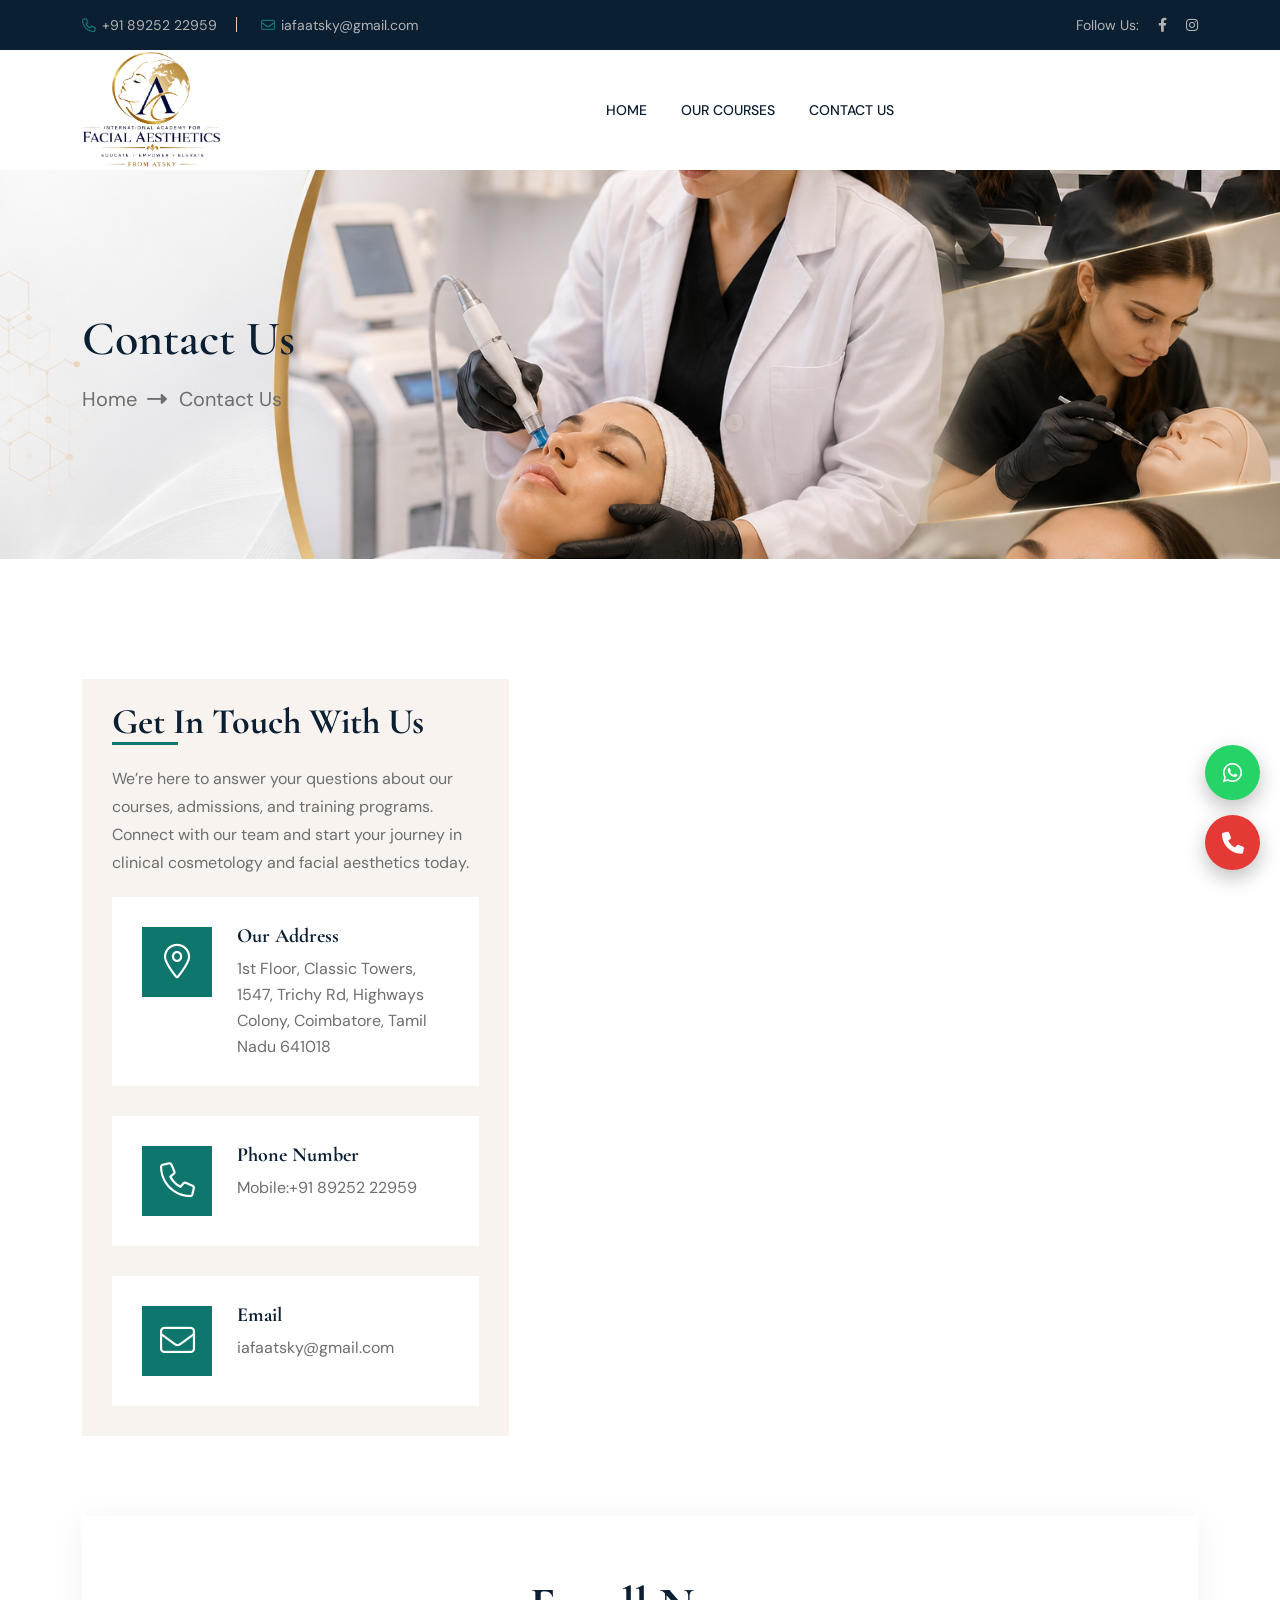
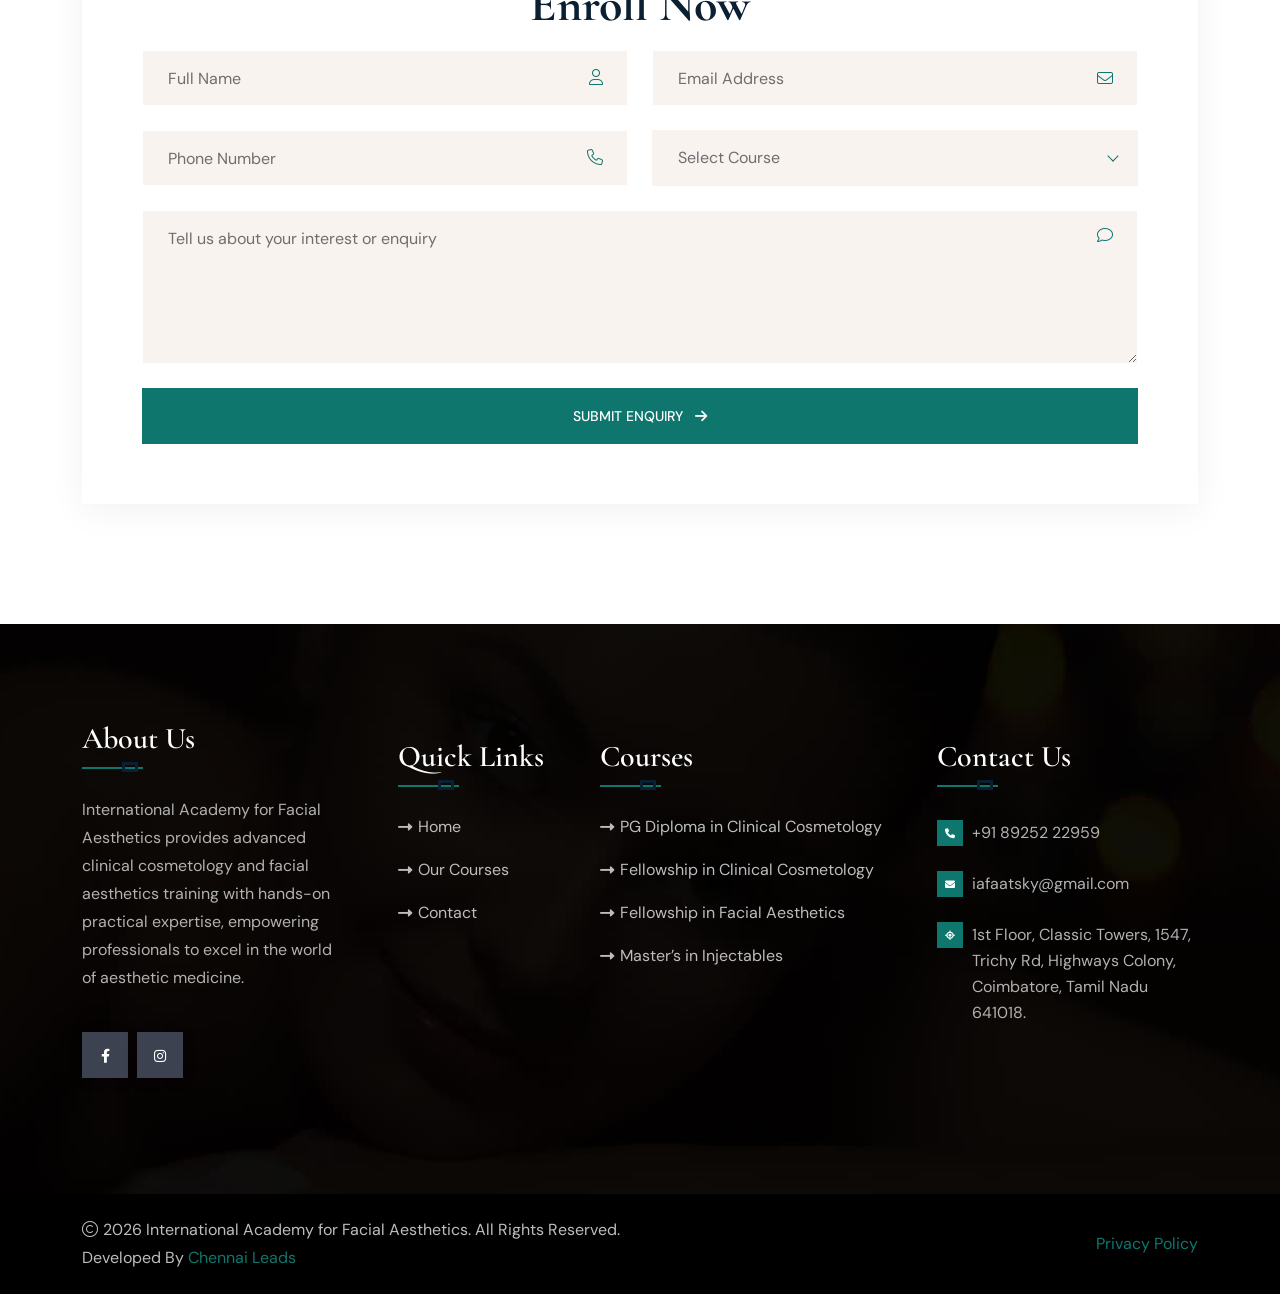
==== commit 22631803: "Update contact.html" ====
--- a/contact.html
+++ b/contact.html
@@ -177,12 +177,12 @@
    <div class="floating-contact">
 
   <!-- WhatsApp -->
-  <a href="https://wa.me/917200266446" target="_blank" class="contact-btn whatsapp">
+  <a href="https://wa.me/918925222959" target="_blank" class="contact-btn whatsapp">
     <i class="fab fa-whatsapp"></i>
   </a>
 
   <!-- Call -->
-  <a href="tel:+917200266446" class="contact-btn call">
+  <a href="tel:+918925222959" class="contact-btn call">
     <i class="fas fa-phone"></i>
   </a>
 
@@ -220,11 +220,11 @@
                   <ul>
                   <li>
                     <i class="far fa-phone"></i
-                    ><a href="tel:+917200266446">+91 72002 66446</a>
+                    ><a href="tel:+918925222959">+91 89252 22959</a>
                   </li>
                   <li>
                     <i class="far fa-envelope"></i
-                    ><a href="mailto:admin@skafosaesthetics.com">admin@skafosaesthetics.com</a>
+                    ><a href="mailto:iafaatsky@gmail.com">iafaatsky@gmail.com</a>
                   </li>
                   <!-- <li>
                     <i class="fa-light fa-clock"></i>Mon - Sat: 8 AM - 15 PM
@@ -236,10 +236,10 @@
             <div class="col-auto">
               <div class="social-links">
                 <span class="social-title">Follow Us:</span>
-                <a href="https://www.facebook.com/"
+                <a href="https://www.facebook.com/" target="_blank"
                   ><i class="fab fa-facebook-f"></i
                 ></a>
-                <a href="https://www.instagram.com/"
+                <a href="https://www.instagram.com/skafosaesthetics/" target="_blank"
                   ><i class="fab fa-instagram"></i
                 ></a>
                
@@ -275,7 +275,7 @@
                 </button>
               </div>
             <div class="col-auto d-none d-xl-block">
-                <div class="header-button">
+                <!-- <div class="header-button">
                  
                  
                  
@@ -284,7 +284,7 @@
                       class="fa-regular fa-arrow-right ms-2"
                     ></i
                   ></a>
-                </div>
+                </div> -->
               </div>
             </div>
           </div>
@@ -338,7 +338,7 @@
                   <h3 class="box-title">Phone Number</h3>
                   <span class="contact-info_text"
                     >Mobile:
-                    <a href="tel:+917200266446">+91 72002 66446 </a></span
+                    <a href="tel:+918925222959">+91 89252 22959 </a></span
                   >
                   
                 </div>
@@ -351,7 +351,7 @@
                   <h3 class="box-title">Email</h3>
                   <span class="contact-info_text"
                     >
-                    <a href="mailto:admin@skafosaesthetics.com">admin@skafosaesthetics.com</a></span
+                    <a href="mailto:iafaatsky@gmail.com">iafaatsky@gmail.com</a></span
                   >
                   
                 </div>
@@ -484,10 +484,10 @@
                   </p>
                  
                   <div class="th-social footer-social mt-40">
-                    <a href="https://www.facebook.com/"
+                    <a href="https://www.facebook.com/" target="_blank"
                       ><i class="fab fa-facebook-f"></i
                     ></a>
-                    <a href="https://www.twitter.com/"
+                    <a href="https://www.instagram.com/skafosaesthetics/" target="_blank"
                       ><i class="fab fa-instagram"></i
                     ></a>
                    
@@ -528,14 +528,14 @@
                 <div class="th-widget-about">
                     <p class="footer-info">
                       <i class="fa-sharp fa-solid fa-phone"></i
-                      ><a class="text-inherit" href="tel:+917200266446"
-                        >+91 72002 66446</a
+                      ><a class="text-inherit" href="tel:+918925222959"
+                        >+91 89252 22959</a
                       >
                     </p>
                     <p class="footer-info">
                       <i class="fas fa-envelope"></i
-                      ><a class="text-inherit" href="mailto:admin@skafosaesthetics.com"
-                        >admin@skafosaesthetics.com</a
+                      ><a class="text-inherit" href="mailto:iafaatsky@gmail.com"
+                        >iafaatsky@gmail.com</a
                       >
                     </p>
                      <p class="footer-info">
--- a/assets/css/style.css
+++ b/assets/css/style.css
@@ -21462,7 +21462,7 @@
 }
 @media (max-width: 375px) {
   .hero-style5 .hero-title {
-    font-size: 34px;
+    font-size: 32px;
     line-height: 44px;
   }
 }
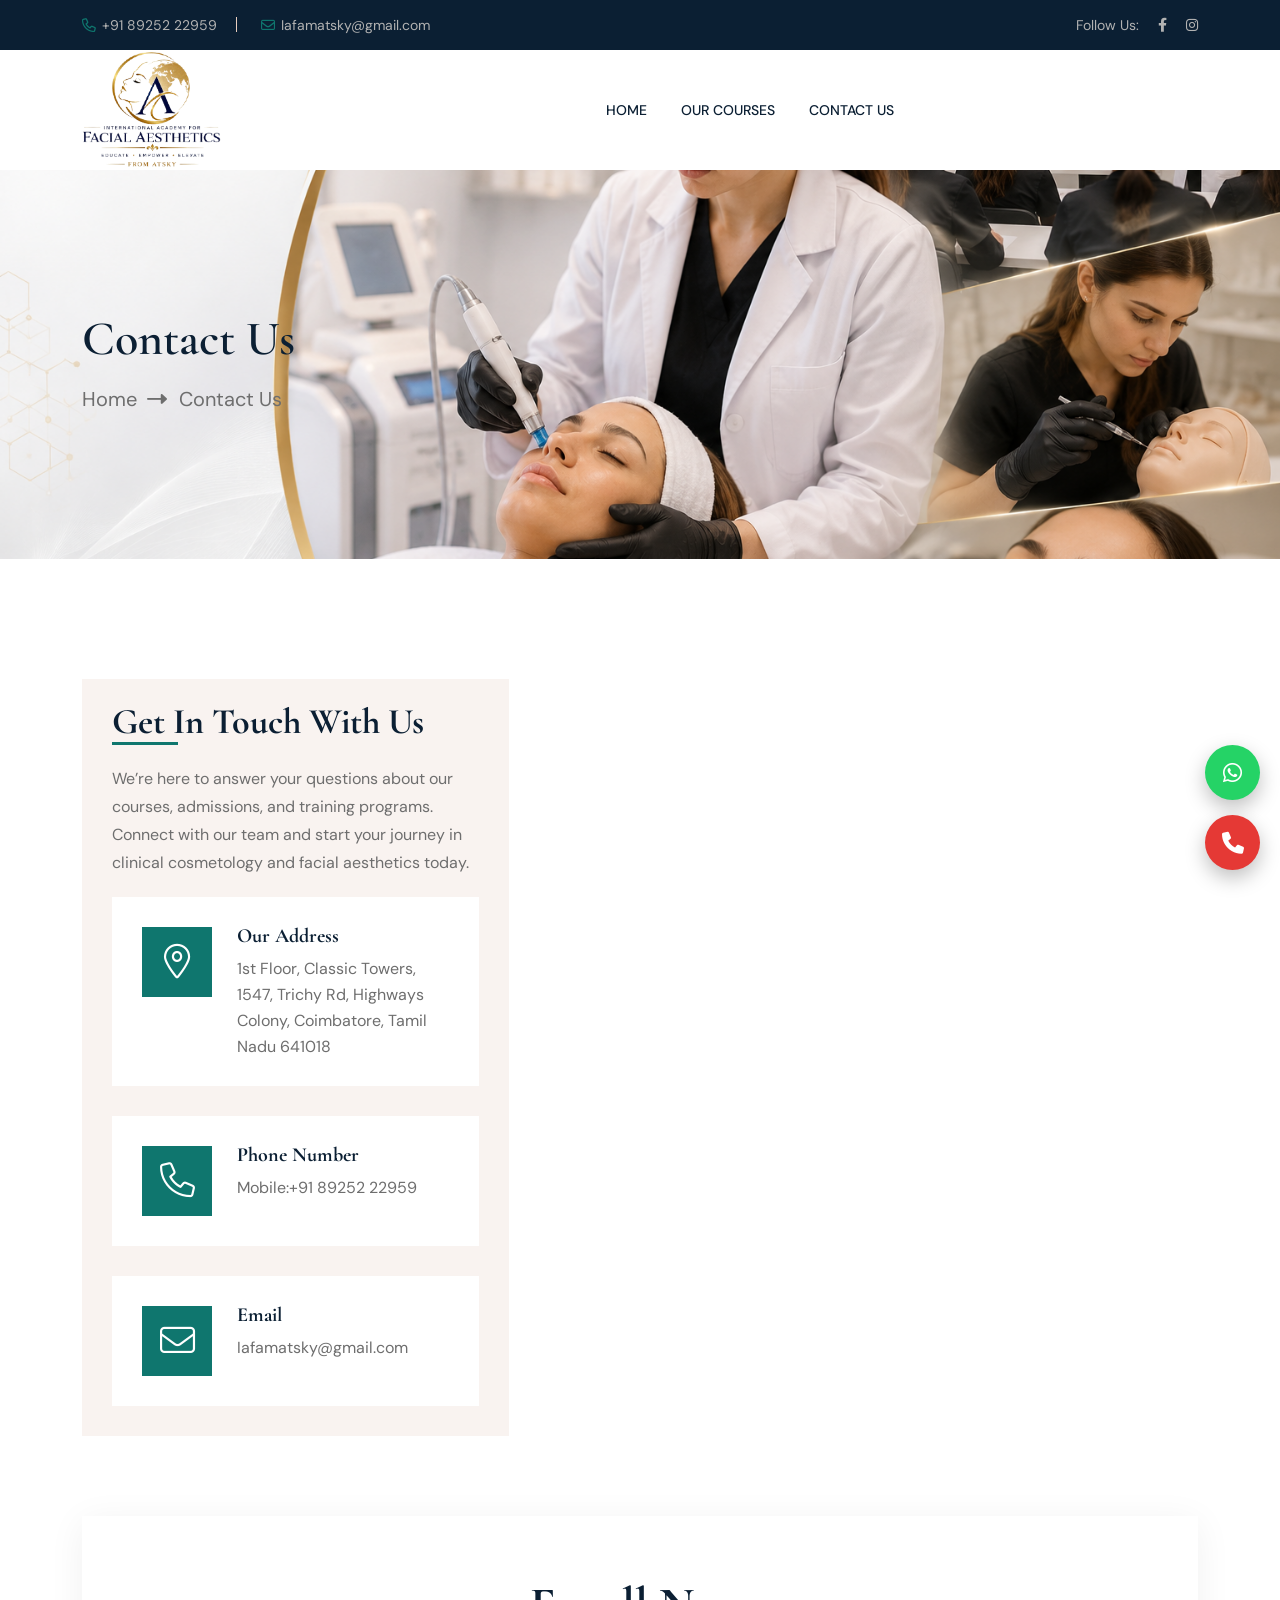
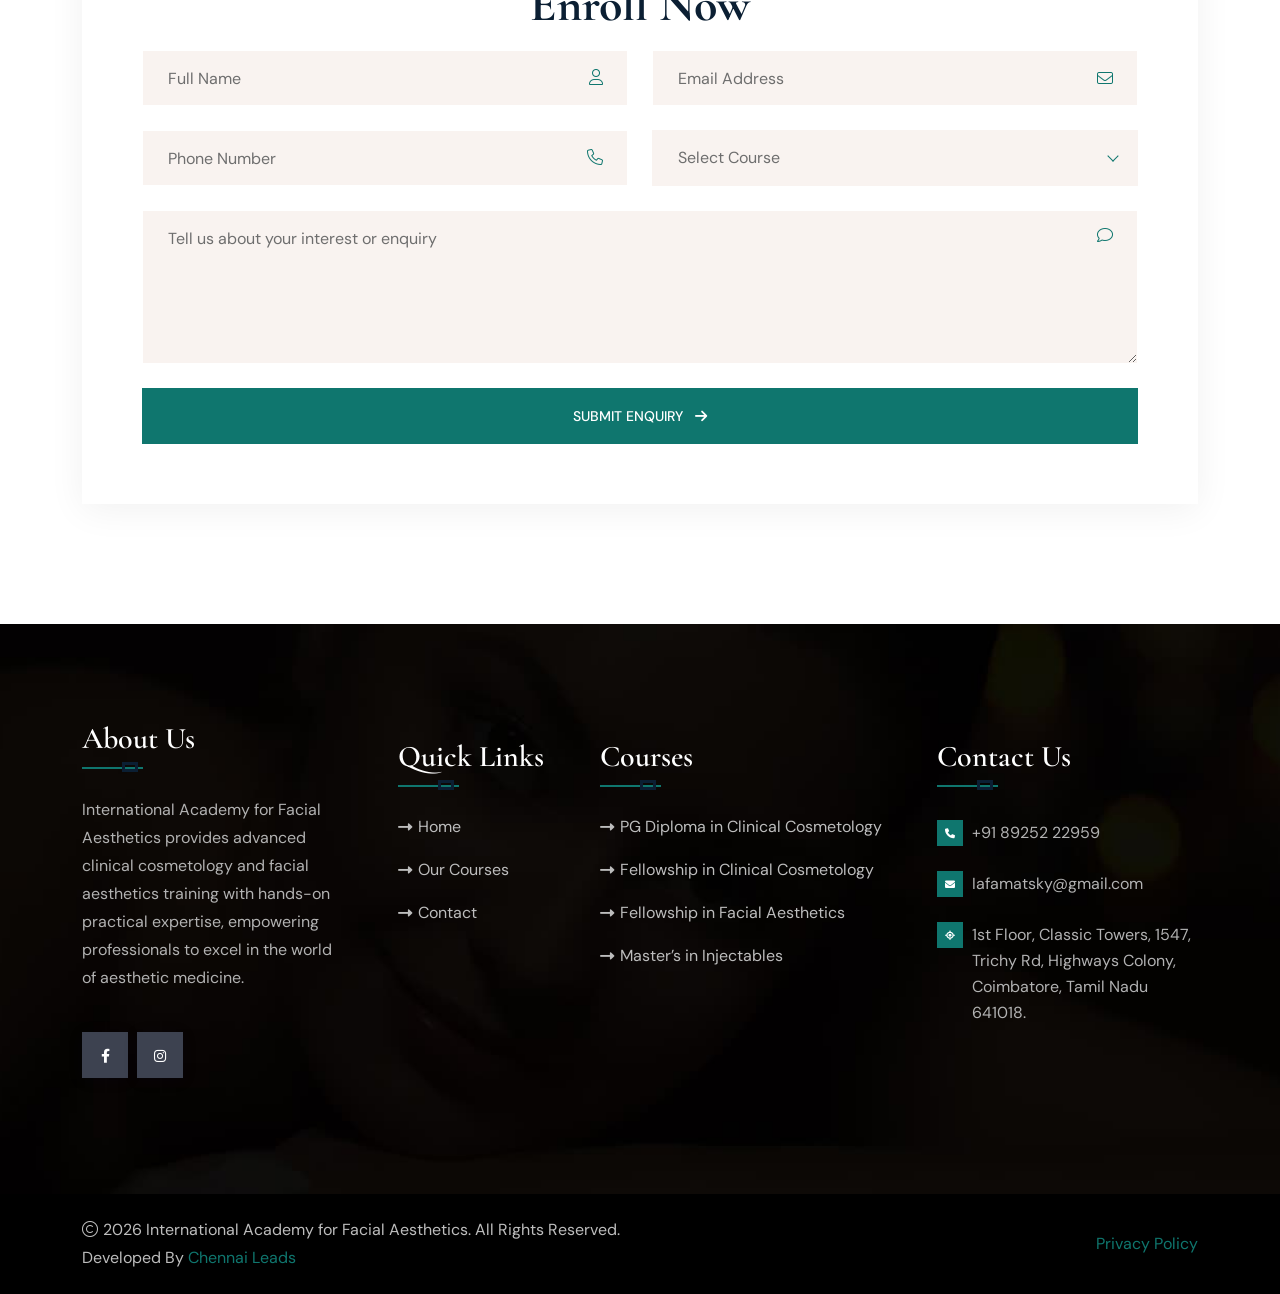
==== commit c5f8a18c: "Update contact.html" ====
--- a/contact.html
+++ b/contact.html
@@ -224,7 +224,7 @@
                   </li>
                   <li>
                     <i class="far fa-envelope"></i
-                    ><a href="mailto:iafaatsky@gmail.com">iafaatsky@gmail.com</a>
+                    ><a href="mailto:Iafamatsky@gmail.com">Iafamatsky@gmail.com</a>
                   </li>
                   <!-- <li>
                     <i class="fa-light fa-clock"></i>Mon - Sat: 8 AM - 15 PM
@@ -351,7 +351,7 @@
                   <h3 class="box-title">Email</h3>
                   <span class="contact-info_text"
                     >
-                    <a href="mailto:iafaatsky@gmail.com">iafaatsky@gmail.com</a></span
+                    <a href="mailto:Iafamatsky@gmail.com">Iafamatsky@gmail.com</a></span
                   >
                   
                 </div>
@@ -534,8 +534,8 @@
                     </p>
                     <p class="footer-info">
                       <i class="fas fa-envelope"></i
-                      ><a class="text-inherit" href="mailto:iafaatsky@gmail.com"
-                        >iafaatsky@gmail.com</a
+                      ><a class="text-inherit" href="mailto:Iafamatsky@gmail.com"
+                        >Iafamatsky@gmail.com</a
                       >
                     </p>
                      <p class="footer-info">
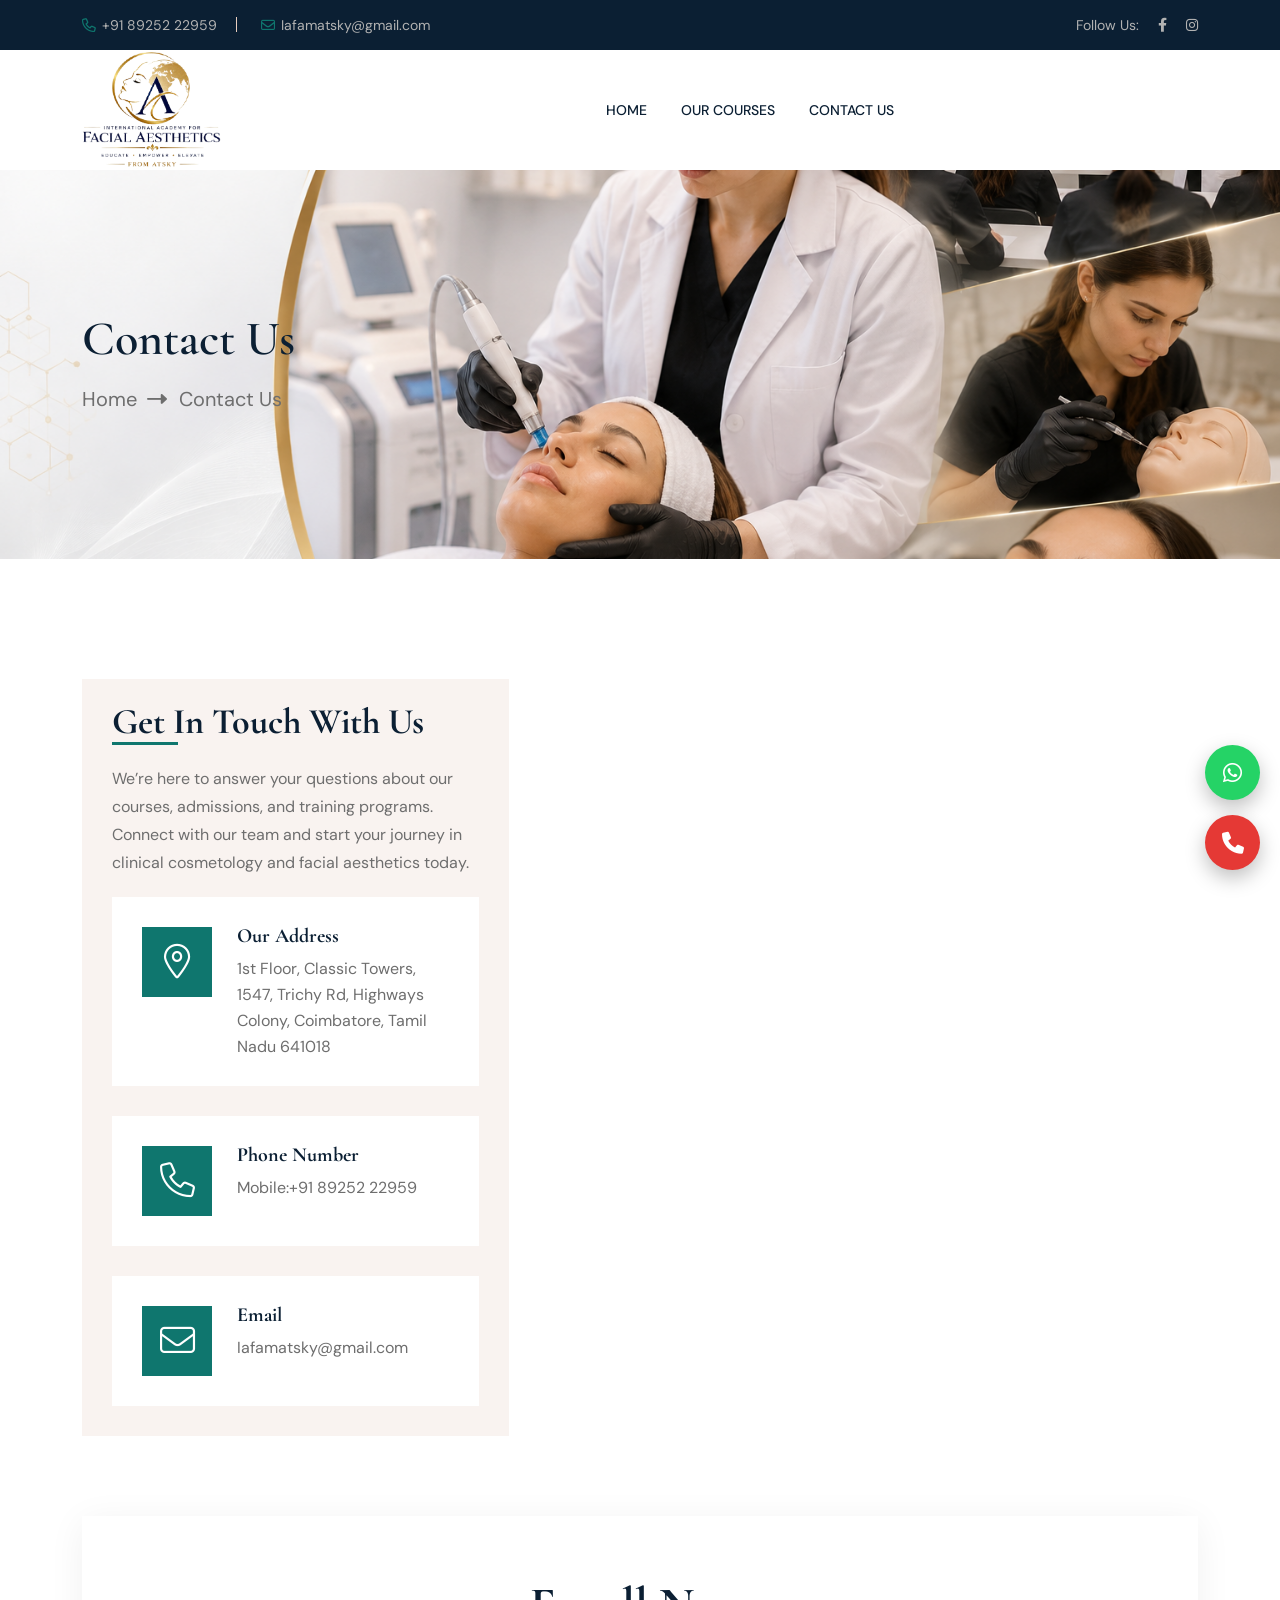
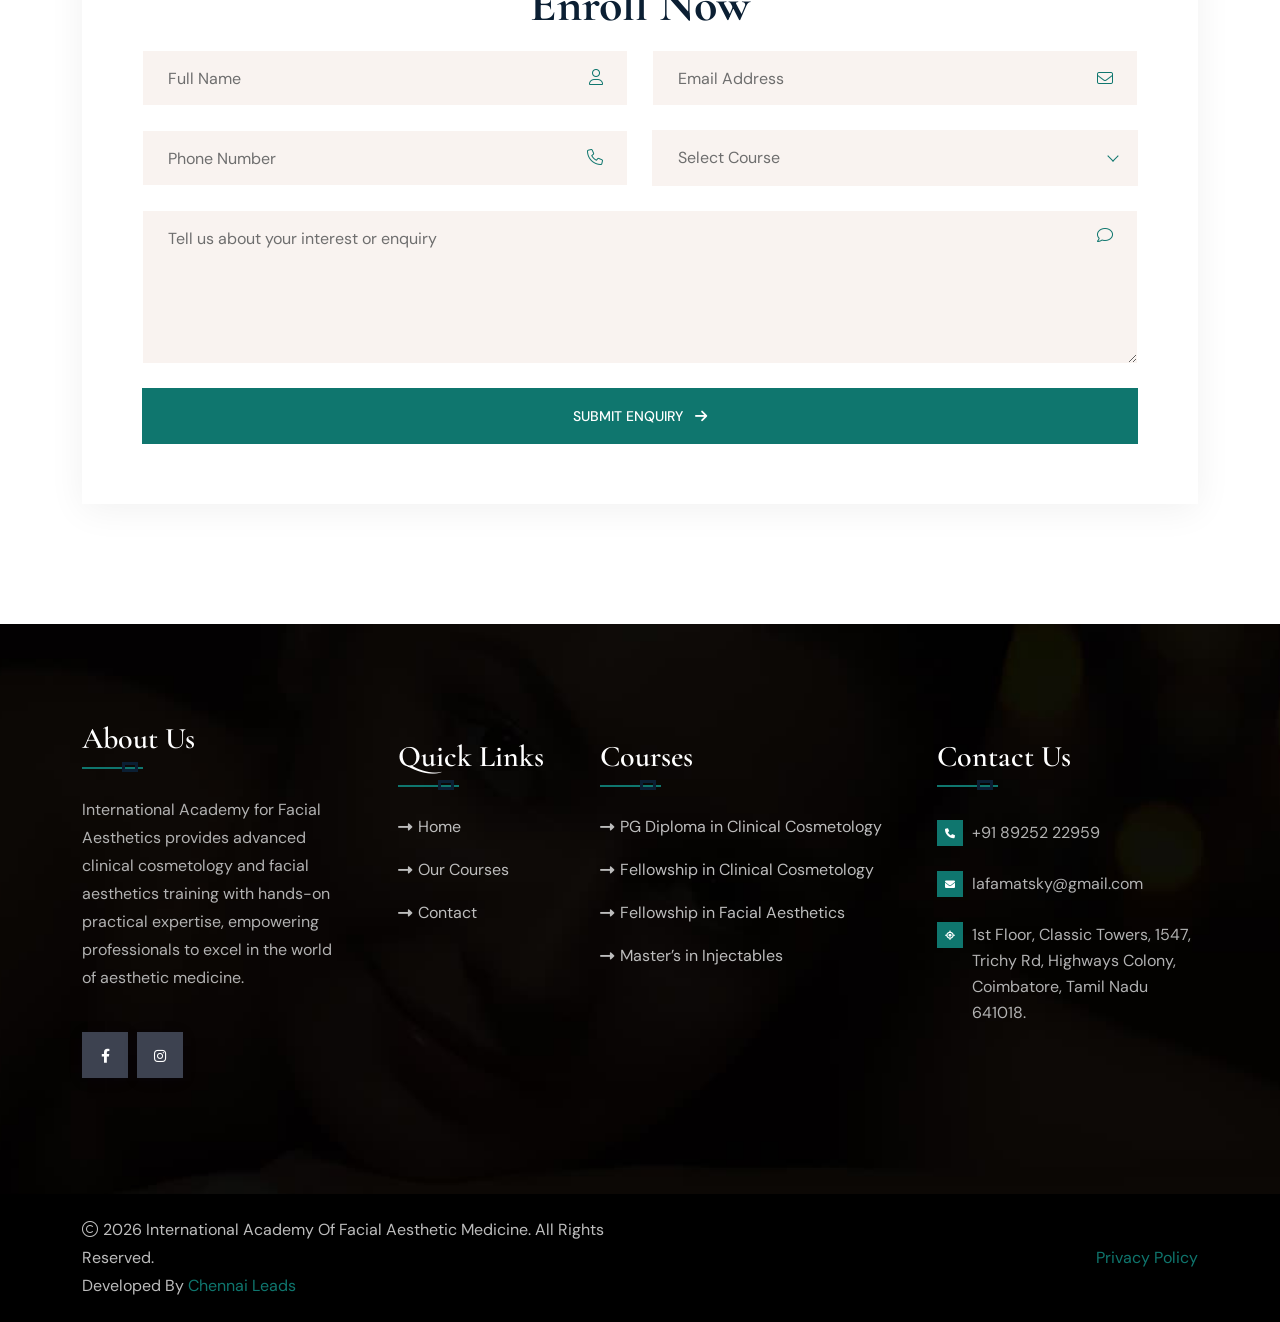
==== commit e0b5db8f: "Update contact.html" ====
--- a/contact.html
+++ b/contact.html
@@ -4,7 +4,7 @@
   <head>
     <meta charset="utf-8" />
     <meta http-equiv="x-ua-compatible" content="ie=edge" />
-    <title>International Academy For Facial Aesthetics</title>
+    <title>International Academy Of Facial Aesthetic Medicine</title>
     <meta name="author" content="From ATSKY" />
     <meta name="description" content="Facial Aesthetics" />
     <meta name="keywords" content="Educate - Empower - Elevate" />
@@ -560,7 +560,7 @@
                 <p class="copyright-text mb-0">
                     <i class="fal fa-copyright"></i>
                     <script>document.write(new Date().getFullYear())</script>
-                    International Academy for Facial Aesthetics. All Rights Reserved.
+                   International Academy Of Facial Aesthetic Medicine. All Rights Reserved.
                     <br>
                     Developed By 
                     <a class="text-theme" href="https://chennailleads.com/" target="_blank">
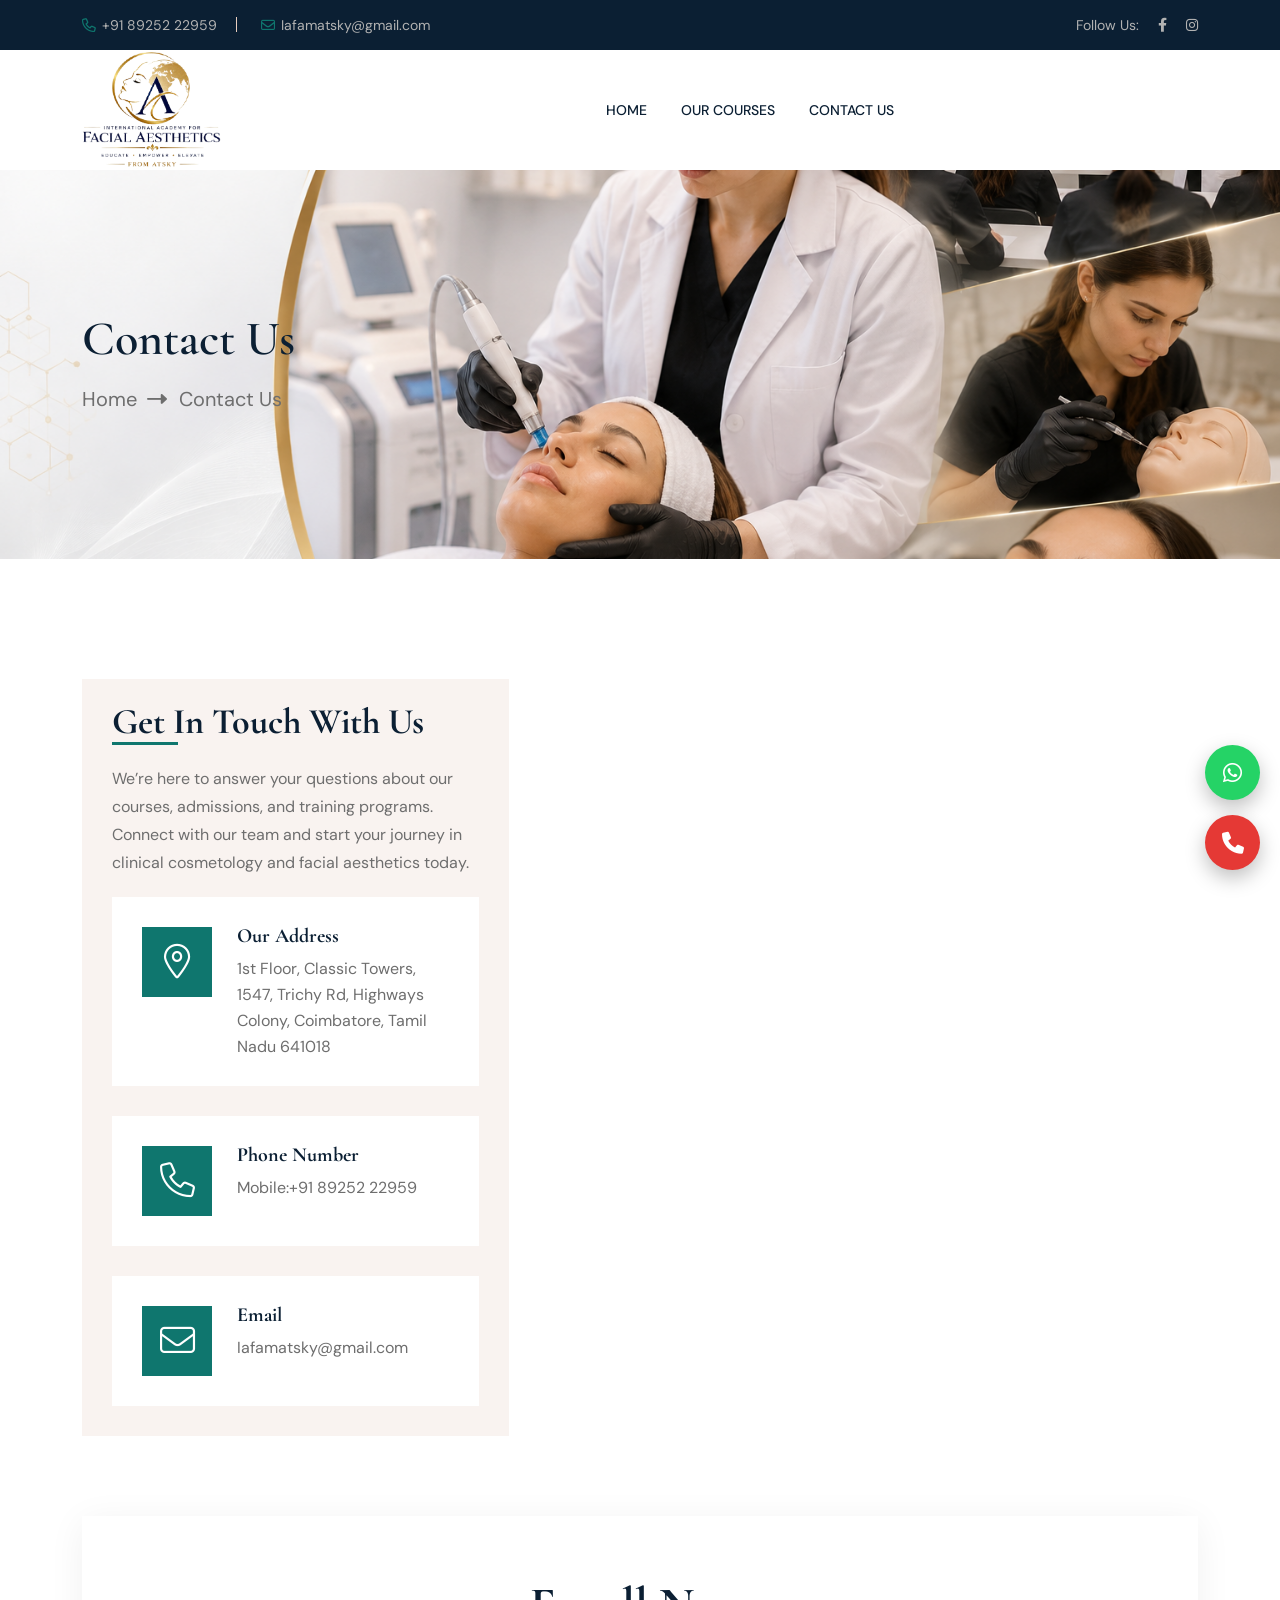
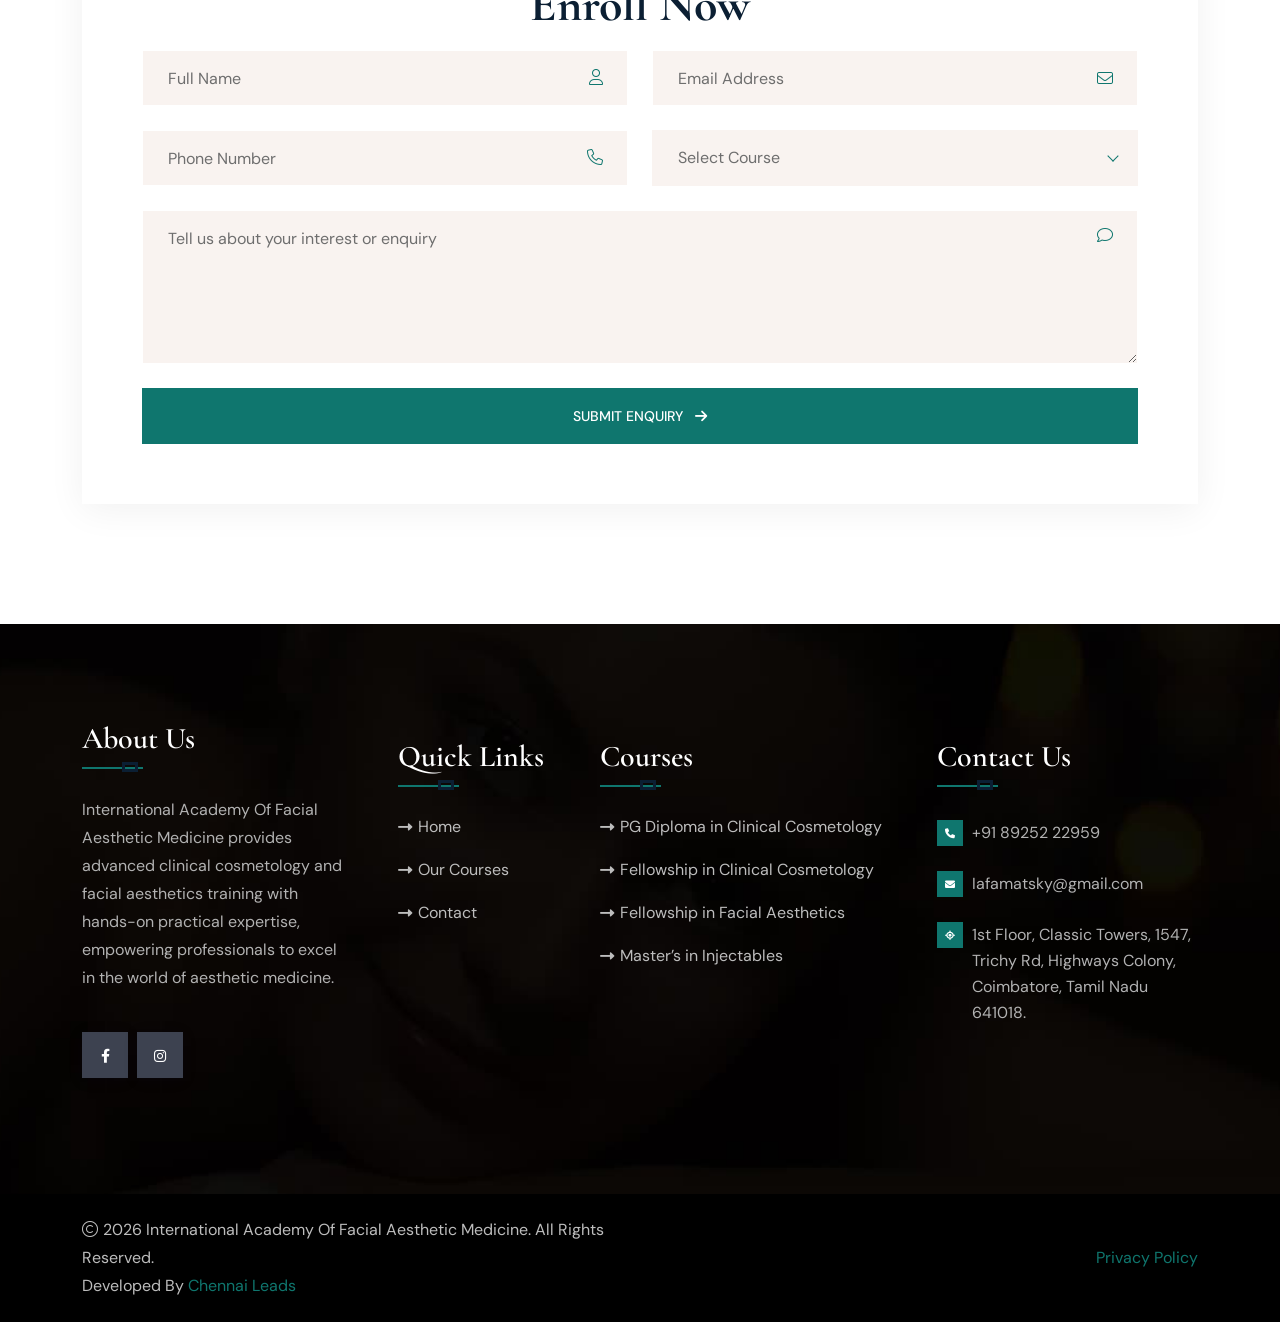
==== commit 98db7b68: "Update contact.html" ====
--- a/contact.html
+++ b/contact.html
@@ -480,7 +480,7 @@
                     /></a> -->
                   </div>
                   <p class="about-text">
-                   International Academy for Facial Aesthetics provides advanced clinical cosmetology and facial aesthetics training with hands-on practical expertise, empowering professionals to excel in the world of aesthetic medicine.
+                   International Academy Of Facial Aesthetic Medicine provides advanced clinical cosmetology and facial aesthetics training with hands-on practical expertise, empowering professionals to excel in the world of aesthetic medicine.
                   </p>
                  
                   <div class="th-social footer-social mt-40">
